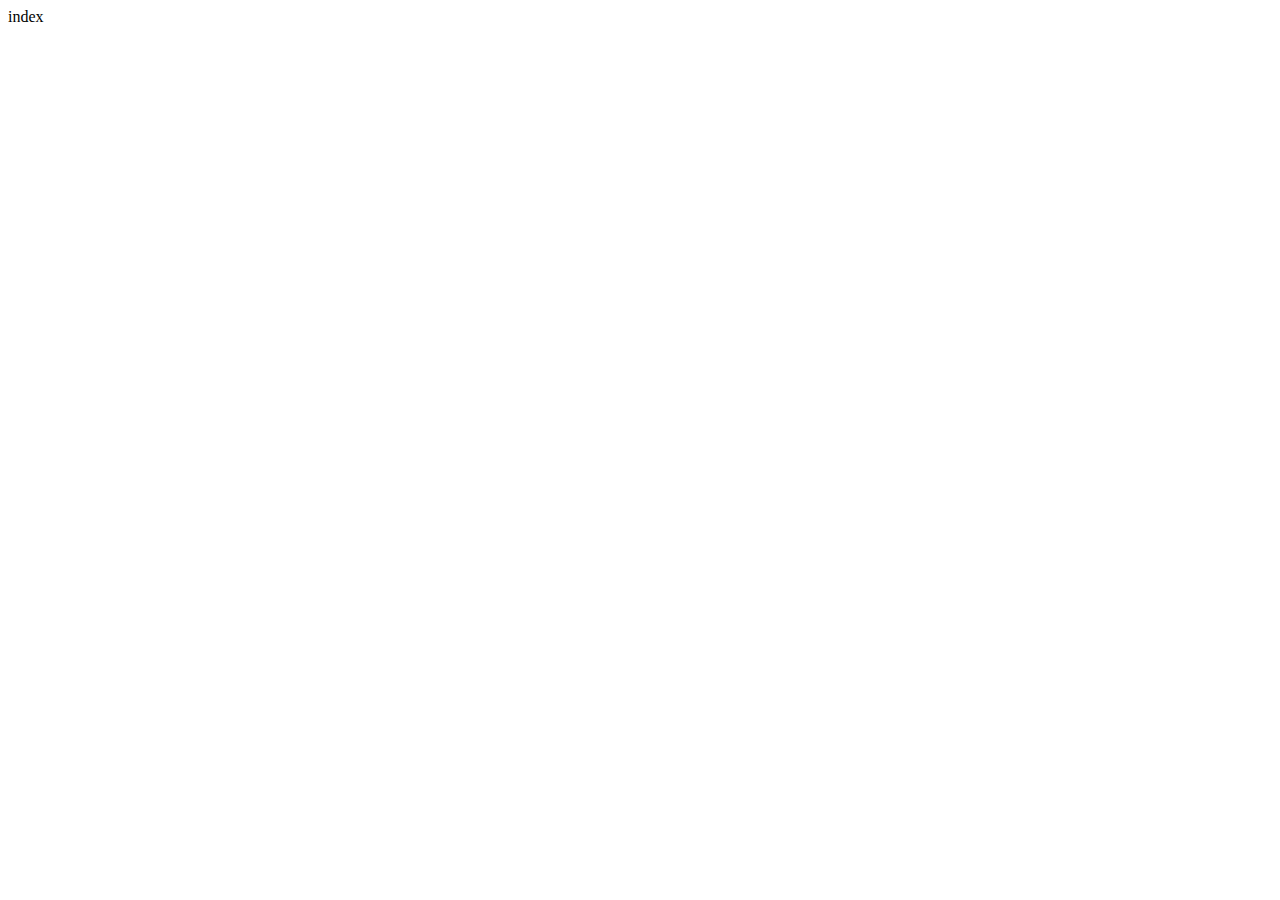
==== index.html @ e0bbe18e "環境初始化" ====
<!DOCTYPE html>
<html lang="zh-Hant-TW">
<head>
    <meta charset="UTF-8">
    <meta name="viewport" content="width=device-width, initial-scale=1.0">
    <title>Document</title>
</head>
<body>
 index   
</body>
</html>
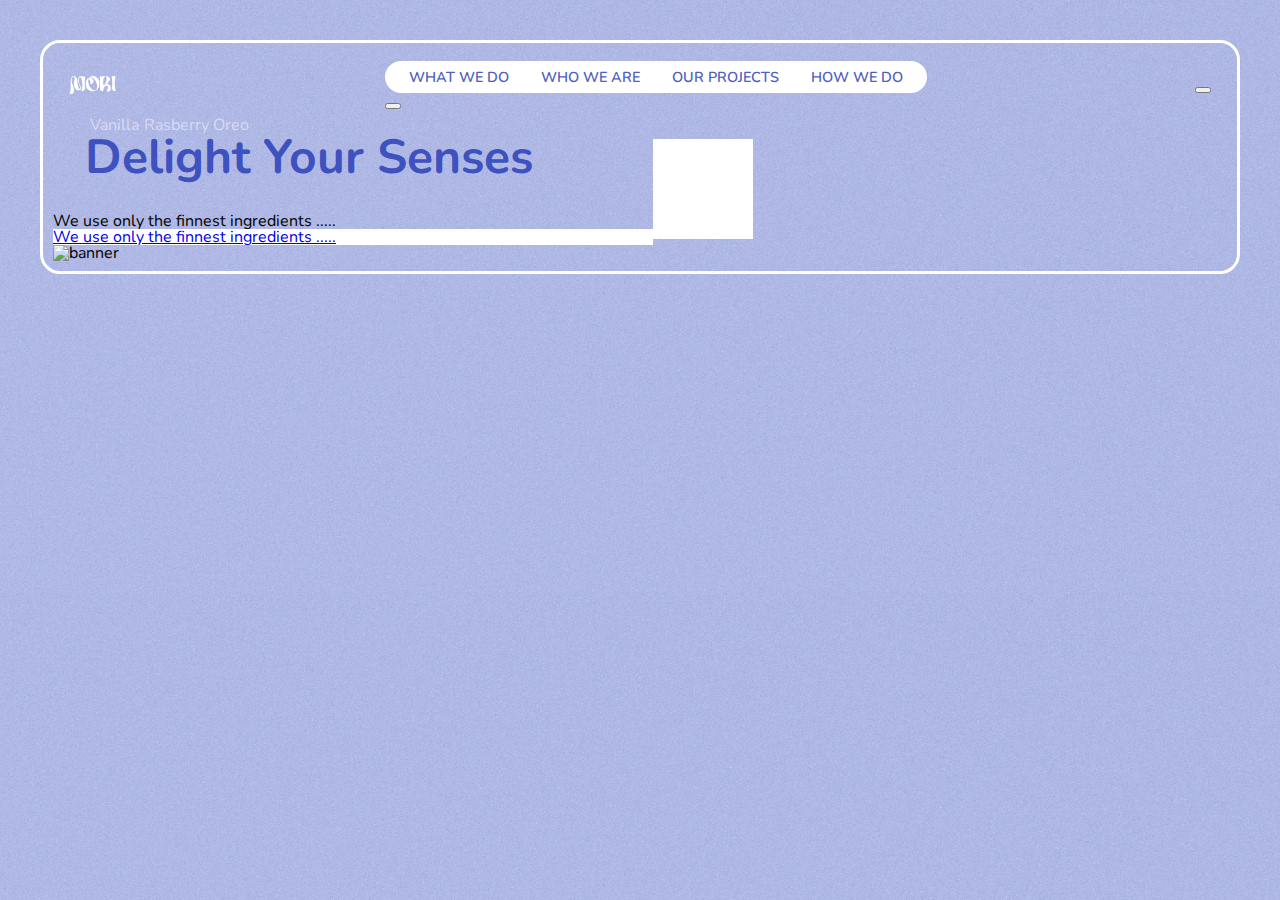
==== commit 2758f98d: "1/25" ====
--- a/index.html
+++ b/index.html
@@ -3,9 +3,92 @@
 <head>
     <meta charset="UTF-8">
     <meta name="viewport" content="width=device-width, initial-scale=1.0">
-    <title>Document</title>
+    <meta name="keywords" content="響應式網頁設計, 企業形象網站設計, 電子商務購物網站, SEO 搜尋引擎優化, 視覺與平面設計, 網路行銷服務">
+    <meta name="description" content="用好的設計，為您帶來超凡行銷力。只要做一個網站，可支援多種瀏覽裝置，網頁會根據上網裝置大小不同，自動變換排版方式。">
+    <meta property="og:url"         content="https://kamila-hsu.github.io/nosotros/">
+    <meta property="og:image"       content="https://kamila-hsu.github.io/nosotros/images/og-index.png">
+    <meta property="og:type"        content="website">
+    <meta property="og:title"       content="XX studio">
+    <meta property="og:description" content="用好的設計，為您帶來超凡行銷力。只要做一個網站，可支援多種瀏覽裝置，網頁會根據上網裝置大小不同，自動變換排版方式。">
+    <meta property="og:locale"      content="zh_TW">
+    <title>XX studio</title>
+    <link rel="shortcut icon" href="./images/logo-header.png" type="image/x-icon">
+    <link rel="stylesheet" href="./style/reset.css">
+    <link rel="stylesheet" href="./style/all.css">
+    <link rel="stylesheet" href="./style/index.css">
+    <link rel="stylesheet" href="https://cdnjs.cloudflare.com/ajax/libs/font-awesome/6.5.1/css/all.min.css" integrity="sha512-DTOQO9RWCH3ppGqcWaEA1BIZOC6xxalwEsw9c2QQeAIftl+Vegovlnee1c9QX4TctnWMn13TZye+giMm8e2LwA==" crossorigin="anonymous" referrerpolicy="no-referrer" />
 </head>
 <body>
- index   
+      <header class="header">
+         <div class="header-head">
+            <a href="./index.html">
+                <img class="header-img header-img-logo" width="293" src="./images/logo-header-mori.png" alt="MORI">
+            </a>
+         </div>
+         <div class="header-body">
+            <nav class="header-nav">
+                <ul class="header-ul">
+                    <li class="header-li">
+                        <a class="header-link" href="./service.html">what we do</a>
+                    </li>
+                    <li class="header-li">
+                        <a class="header-link" href="./about.html">who we are</a>
+                    </li>
+                    <li class="header-li">
+                        <a class="header-link" href="./works.html">our projects</a>
+                    </li>
+                    <li class="header-li">
+                        <a class="header-link" href="./process.html">how we do</a>
+                    </li>                   
+                </ul>
+                <button class="header-button header-btn-xmark" type="button">
+                    <i class="fa-regular fa-circle-xmark"></i>
+                </button>            
+            </nav>
+         </div>
+         <div class="header-foot">
+            <button class="header-button header-btn-bars" type="button">
+                <i class="fa-solid fa-bars"></i>
+            </button>  
+         </div>
+     
+
+
+         
+
+
+      </header>
+
+      <section class="banner banner-index">
+        <div class="banner-container container mx-auto">
+            <div class="banner-head">
+                <h1 class="banner-title">Delight Your Senses</h1>
+                <h2 class="banner-subtitle">We use only the finnest ingredients .....</h2>
+                <ul class="banner-ul">
+                    <li class="banner-li">Vanilla</li>
+                    <li class="banner-li">Rasberry</li>
+                    <li class="banner-li">Oreo</li>
+                </ul>
+                <div class="banner-btns">
+                    <a href="./works.html">We use only the finnest ingredients .....</a>
+                </div>
+                <img calss="banner-img" src="./images/banner.jpg" width="600px" height="auto" alt="banner">
+
+            </div>
+            <div class="banner-body">
+                <div class="banner-section1">
+                    
+                </div>
+                <div class="banner-section2"></div>
+                <div class="banner-section3"></div>
+            </div>
+      </section>
+
+      <section class="base base-service"></section>
+      <section class="base base-project"></section>
+      <section class="base base-intro"></section>
+      <section class="base base-build"></section>
+      <footer class="footer"></footer>
+      <aside class="aside"></aside>
 </body>
 </html>--- a/style/all.css
+++ b/style/all.css
@@ -0,0 +1,146 @@
+@charset "utf-8";
+
+@import url('https://fonts.googleapis.com/css2?family=Nunito:wght@500&display=swap');
+
+html {
+    scroll-behavior: smooth;
+}
+
+body {
+    font-family: 'Nunito', sans-serif !important;
+    /* "微軟正黑體" sans-serif  */
+    background-image: url(../images/bg.jpg);
+    border: solid #fff 3px;
+    border-radius: 20px;
+    margin: 40px;
+    padding: 10px;
+}
+
+img {
+    vertical-align: bottom;
+}
+
+/* helper---------------------------------------- */
+
+.container {
+   width: 1200px;
+   box-sizing: border-box;
+}
+
+.container-md {
+    max-width: 800px;
+    box-sizing: border-box;
+}
+
+.mx-auto {
+    margin-left: auto;  
+    margin-right: auto;
+}
+
+/* header---------------------------------------- */
+
+.header {
+    display: flex;
+    justify-content: space-between;
+    align-items: center;
+}
+
+.header-head, .header-body, .header-foot{
+    padding: .5rem 1rem;
+    box-sizing: border-box;
+}
+
+.header-head {
+    width: 80px;  
+    /* 不隨著網頁縮放更改大小 */
+}
+
+.header-body {
+  
+}
+
+.header-foot .header-btn-xmark {
+    display: none;
+}
+
+.header-ul {
+    display: flex;
+    background-color: rgba(255, 255, 255);
+    padding: .5rem .5rem;
+    border-radius: 30px;
+} 
+
+.header-li{
+    margin-left: 1rem;
+    margin-right: 1rem;
+}
+
+.header-link{
+    color: #4E5FBF; 
+    text-decoration: none;
+    text-transform: uppercase;
+    font-weight: 600;
+    font-size: .9rem;
+    transition-duration: .3s;
+}
+.header-link:hover {
+    background-color: #A7B3D9;
+    border-radius: 30px;
+    padding: .3rem .7rem;
+}
+.header-img {
+    max-width: 100%;
+    height: auto;
+}
+/* banner---------------------------------------- */
+
+.banner-container{
+    display: flex;
+    align-items: center;
+}
+
+.banner-index .banner-head{
+    display: flex;
+    flex-direction: column;  
+}
+
+.banner-title{
+    font-size: 3rem;
+    color: #293fb9dc;
+    font-weight: 700;
+    margin-left: 2rem;
+    margin-bottom: 2rem;
+}
+
+.banner-ul {
+    order: -1;
+    display: flex;
+    margin-left: 2rem;
+    color: rgba(255, 255, 255, .5);
+}
+
+.banner-li {
+    margin-left: .3rem;
+}
+
+.banner-li + .banner-li{
+    position: relative;
+}
+.banner-li + .banner-li ::before {
+    content: "";
+    position: absolute;
+    top: .4rem;
+    left: -.6rem;
+    width: 4px;
+    height: 4px;
+    background-color: rgba(255, 255, 255, .5); 
+}
+.banner-btns{
+    background-color: #fff;   
+}
+
+.banner-section1  {
+    background-color: #fff;
+    width: 100px;
+    height: 100px;
+}--- a/style/index.css
+++ b/style/index.css
@@ -0,0 +1 @@
+@charset "utf-8";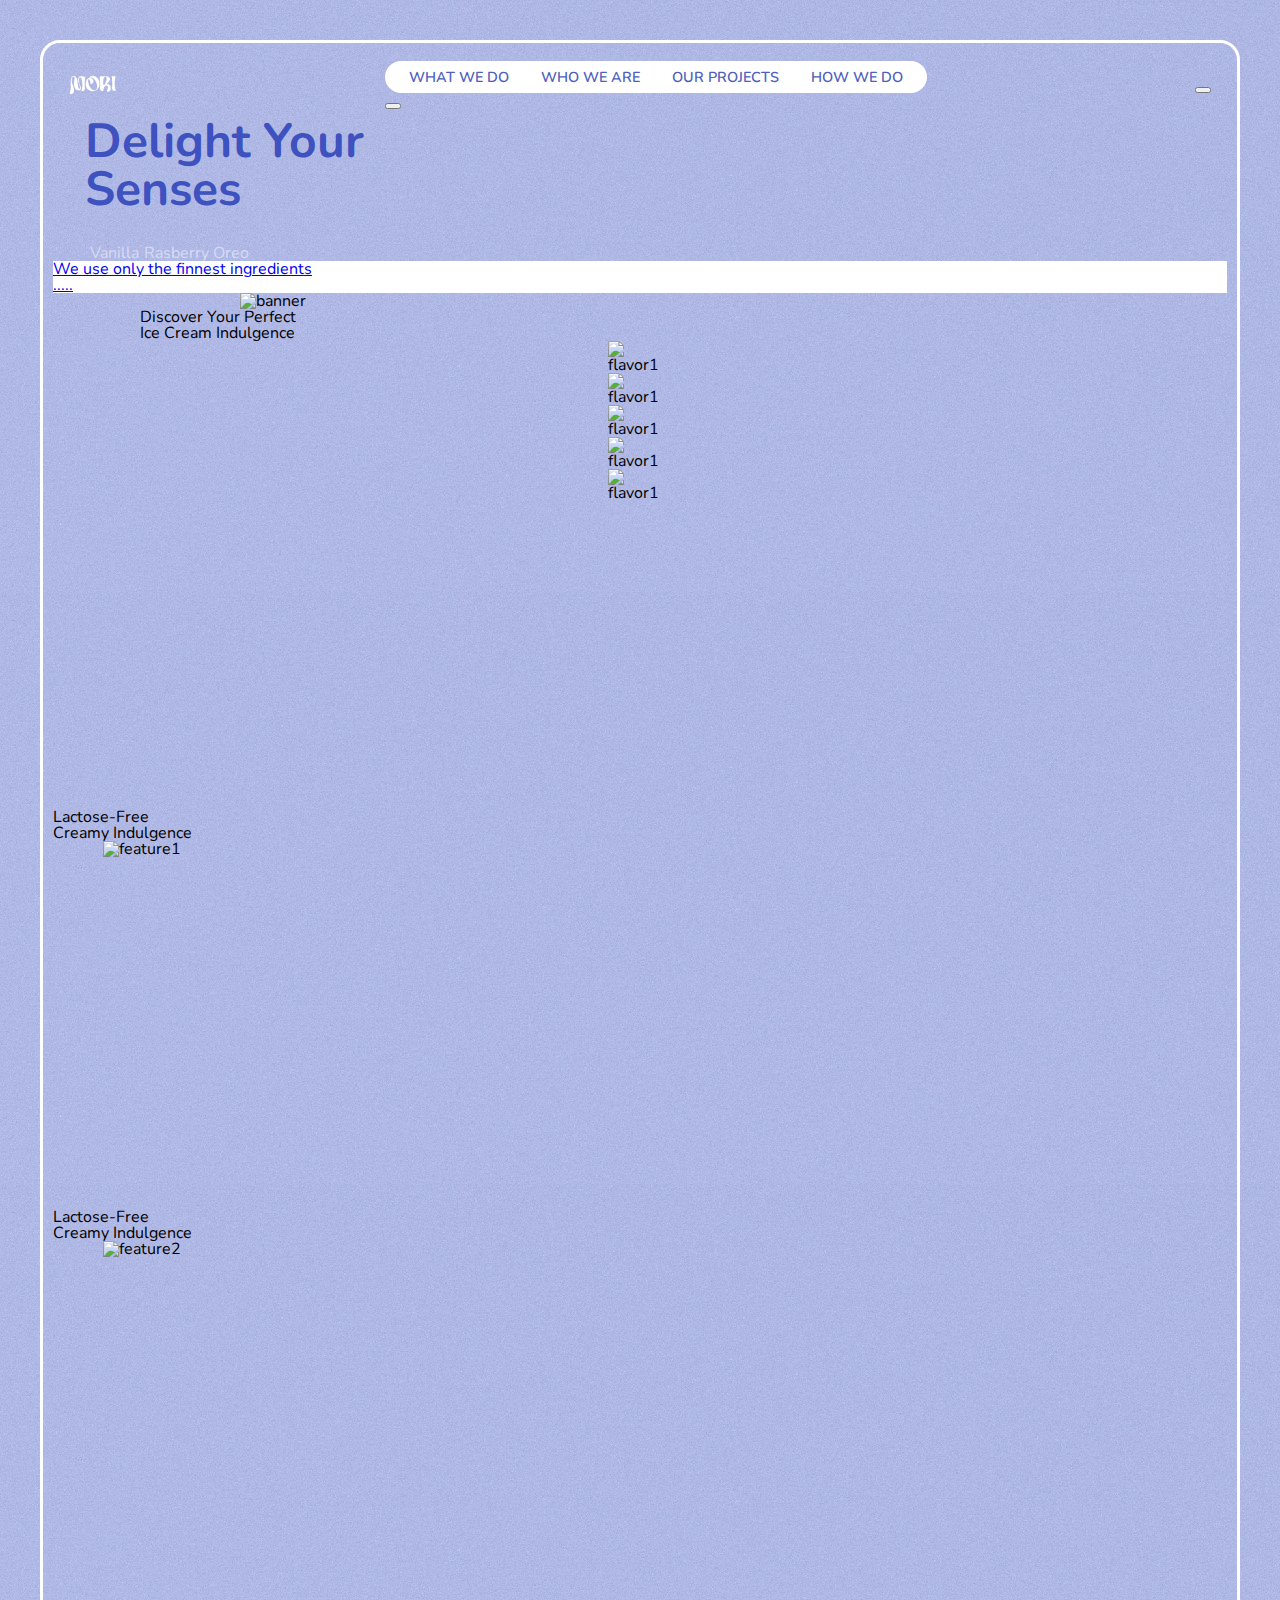
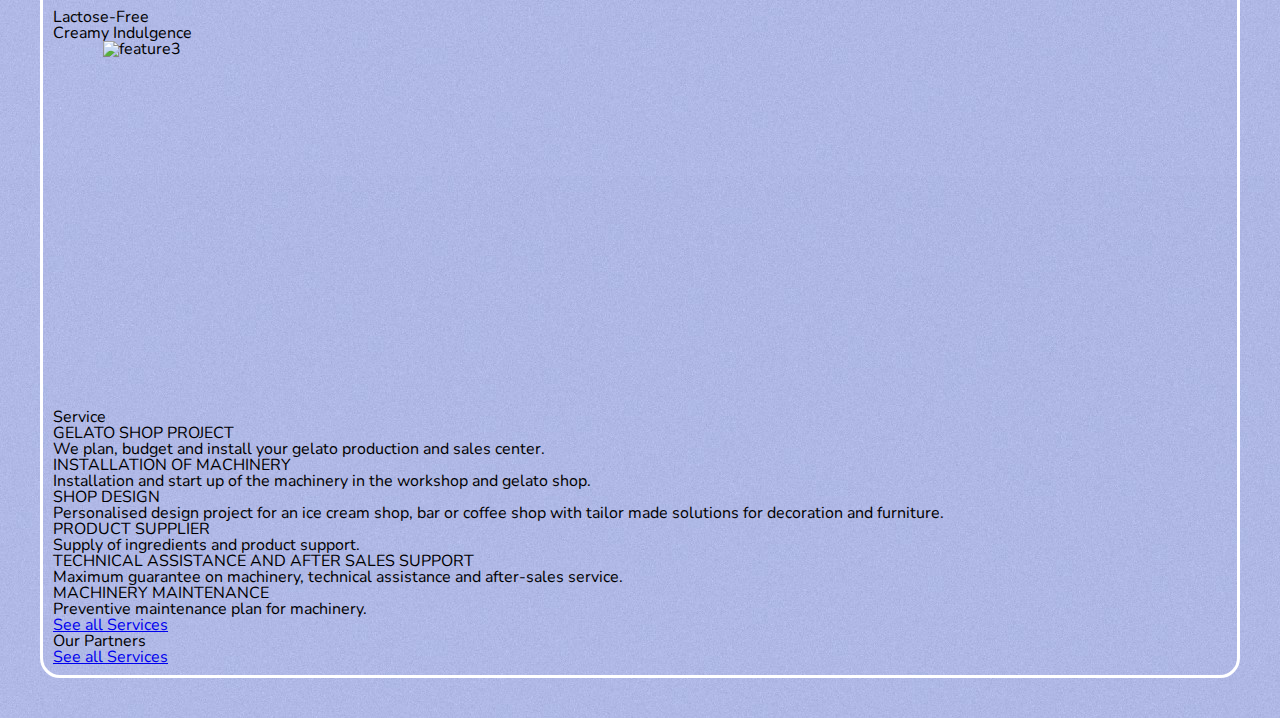
==== commit aa79cfae: "1/30" ====
--- a/index.html
+++ b/index.html
@@ -19,7 +19,10 @@
     <link rel="stylesheet" href="https://cdnjs.cloudflare.com/ajax/libs/font-awesome/6.5.1/css/all.min.css" integrity="sha512-DTOQO9RWCH3ppGqcWaEA1BIZOC6xxalwEsw9c2QQeAIftl+Vegovlnee1c9QX4TctnWMn13TZye+giMm8e2LwA==" crossorigin="anonymous" referrerpolicy="no-referrer" />
 </head>
 <body>
-      <header class="header">
+    <section class="index-wrap">
+      <section class="index-left">
+        <div class="header">
+
          <div class="header-head">
             <a href="./index.html">
                 <img class="header-img header-img-logo" width="293" src="./images/logo-header-mori.png" alt="MORI">
@@ -51,44 +54,139 @@
                 <i class="fa-solid fa-bars"></i>
             </button>  
          </div>
-     
+
+        </div> 
 
 
-         
+         <div class="banner-head">
+            <h1 class="banner-title">Delight Your <br>Senses</h1>
+            <ul class="banner-ul">
+                <li class="banner-li">Vanilla</li>
+                <li class="banner-li">Rasberry</li>
+                <li class="banner-li">Oreo</li>
+            </ul>
+            <div class="banner-btns">
+                <a  class="banner-btn" href="./works.html">We use only the finnest ingredients <br>.....</a>
+            </div>
+            <img class="banner-img" src="./images/banner.jpg" style="display:block; margin:auto;" width="800" height="auto" alt="banner">
+            <div class="yellow-box" style="width:1000px; height:500px; display:block; margin:auto;">
+                <h2 class="yellow-box-h2"><i class="fa-solid fa-crosshairs fa-xs"></i> Discover Your <span class="yellow-box-span1">Perfect</span><br><span class="yellow-box-span1">Ice Cream</span> <span class="yellow-box-span2">Indulgence <i class="fa-brands fa-gratipay fa-xs"></i></span></h2>
+            <div class="flavors" style="margin:auto;">
+                <div class="flavor3">
+                    <img class="flavor-img " src="./images/flavor2.png" style="display:block; margin:auto;" width="65" height="auto" alt="flavor1">
+                </div>
+                <div class="flavor2">
+                    <img class="flavor-img " src="./images/flavor3.png" style="display:block; margin:auto;" width="65" height="auto" alt="flavor1">
+                </div>
+                <div class="flavor1">
+                    <img class="flavor-img " src="./images/flavor1.png" style="display:block; margin:auto;" width="65" height="auto" alt="flavor1">
+                </div>
+                <div class="flavor2">
+                    <img class="flavor-img " src="./images/flavor3.png" style="display:block; margin:auto;" width="65" height="auto" alt="flavor1">
+                </div>
+                <div class="flavor4">
+                    <img class="flavor-img " src="./images/flavor2.png" style="display:block; margin:auto;" width="65" height="auto" alt="flavor1">
+                </div>
+            </div>
+            </div>
+        </div>    
+      </section>
 
+      <section class="banner index-right">
+        <div class="banner-container mx-auto">
 
-      </header>
-
-      <section class="banner banner-index">
-        <div class="banner-container container mx-auto">
-            <div class="banner-head">
-                <h1 class="banner-title">Delight Your Senses</h1>
-                <h2 class="banner-subtitle">We use only the finnest ingredients .....</h2>
-                <ul class="banner-ul">
-                    <li class="banner-li">Vanilla</li>
-                    <li class="banner-li">Rasberry</li>
-                    <li class="banner-li">Oreo</li>
-                </ul>
-                <div class="banner-btns">
-                    <a href="./works.html">We use only the finnest ingredients .....</a>
+            <div class="feature-body">
+                <div class="feature1" style="width:400px; height:400px;">
+                   <h2 class="feature-h2">Lactose-Free</h2> 
+                   <p class="feature-p">Creamy Indulgence</p>
+                   <img class="feature-img" src="./images/feature1.jpg" style="display:block; margin:auto;" width="300" height="auto" alt="feature1">
                 </div>
-                <img calss="banner-img" src="./images/banner.jpg" width="600px" height="auto" alt="banner">
-
-            </div>
-            <div class="banner-body">
-                <div class="banner-section1">
-                    
+                <div class="feature2" style="width:400px; height:400px;">
+                    <h2 class="feature-h2">Lactose-Free</h2> 
+                    <p class="feature-p">Creamy Indulgence</p>
+                    <img class="feature-img" src="./images/feature2.png" style="display:block; margin:auto;" width="300" height="auto" alt="feature2">
                 </div>
-                <div class="banner-section2"></div>
-                <div class="banner-section3"></div>
+                <div class="feature3" style="width:400px; height:400px;">
+                    <h2 class="feature-h2">Lactose-Free</h2> 
+                    <p class="feature-p">Creamy Indulgence</p>
+                    <img class="feature-img" src="./images/feature3.png" style="display:block; margin:auto;" width="300" height="auto" alt="feature3">
+                </div>
             </div>
       </section>
+    </section>
 
-      <section class="base base-service"></section>
-      <section class="base base-project"></section>
+      <section class="base base-service">
+        <div class="base-container container mx-auto">
+            <header class="base-head">
+                <h3 class="base-title">Service</h3>
+            </header>
+
+            <div class="base-body">
+                <div class="service">
+                    <div class="service-items">
+                        <div class="service-item">
+                            <h2 class="service-title">GELATO SHOP PROJECT</h2>
+                            <div class="service-icons"><i class="fa-solid fa-ice-cream"></i></div>
+                            <p class="service-desc">We plan, budget and install your gelato production and sales center.</p>
+                        </div>
+                        <div class="service-item">
+                            <h2 class="service-title">INSTALLATION OF MACHINERY</h2>
+                            <div class="service-icons"><i class="fa-solid fa-ice-cream"></i></div>
+                            <p class="service-desc">Installation and start up of the machinery in the workshop and gelato shop.</p>
+                        </div>
+                        <div class="service-item">
+                            <h2 class="service-title">SHOP DESIGN</h2>
+                            <div class="service-icons"><i class="fa-solid fa-ice-cream"></i></div>
+                            <p class="service-desc">Personalised design project for an ice cream shop, bar or coffee shop with tailor made solutions for decoration and furniture.</p>
+                        </div>
+                        <div class="service-item">
+                            <h2 class="service-title">PRODUCT SUPPLIER</h2>
+                            <div class="service-icons"><i class="fa-solid fa-ice-cream"></i></div>
+                            <p class="service-desc">Supply of ingredients and product support. </p>
+                        </div>
+                        <div class="service-item">
+                            <h2 class="service-title">TECHNICAL ASSISTANCE AND AFTER SALES SUPPORT</h2>
+                            <div class="service-icons"><i class="fa-solid fa-ice-cream"></i></div>
+                            <p class="service-desc"> Maximum guarantee on machinery, technical assistance and after-sales service.</p>
+                        </div>
+                        <div class="service-item">
+                            <h2 class="service-title">MACHINERY MAINTENANCE</h2>
+                            <div class="service-icons"><i class="fa-solid fa-ice-cream"></i></div>
+                            <p class="service-desc"> Preventive maintenance plan for machinery.</p>
+                        </div>
+                    </div>
+                </div>
+            </div>
+
+            <footer class="base-foot">
+                <div class="base-btns">
+                <a class="base-btn" href="./service.html">See all Services</a>
+                </div>
+            </footer>
+        </div> 
+      </section> 
+
+      <section class="base base-partners">
+        <section class="base base-service">
+            <div class="base-container container mx-auto">
+                <header class="base-head">
+                    <h3 class="base-title">Our Partners</h3>
+                </header>
+    
+                <div class="base-body"></div>
+    
+                <footer class="base-foot">
+                    <div class="base-btns">
+                    <a class="base-btn" href="./projects.html">See all Services</a>
+                    </div>
+                </footer>
+            </div> 
+          </section> 
+      </section>
       <section class="base base-intro"></section>
       <section class="base base-build"></section>
       <footer class="footer"></footer>
       <aside class="aside"></aside>
+
 </body>
 </html>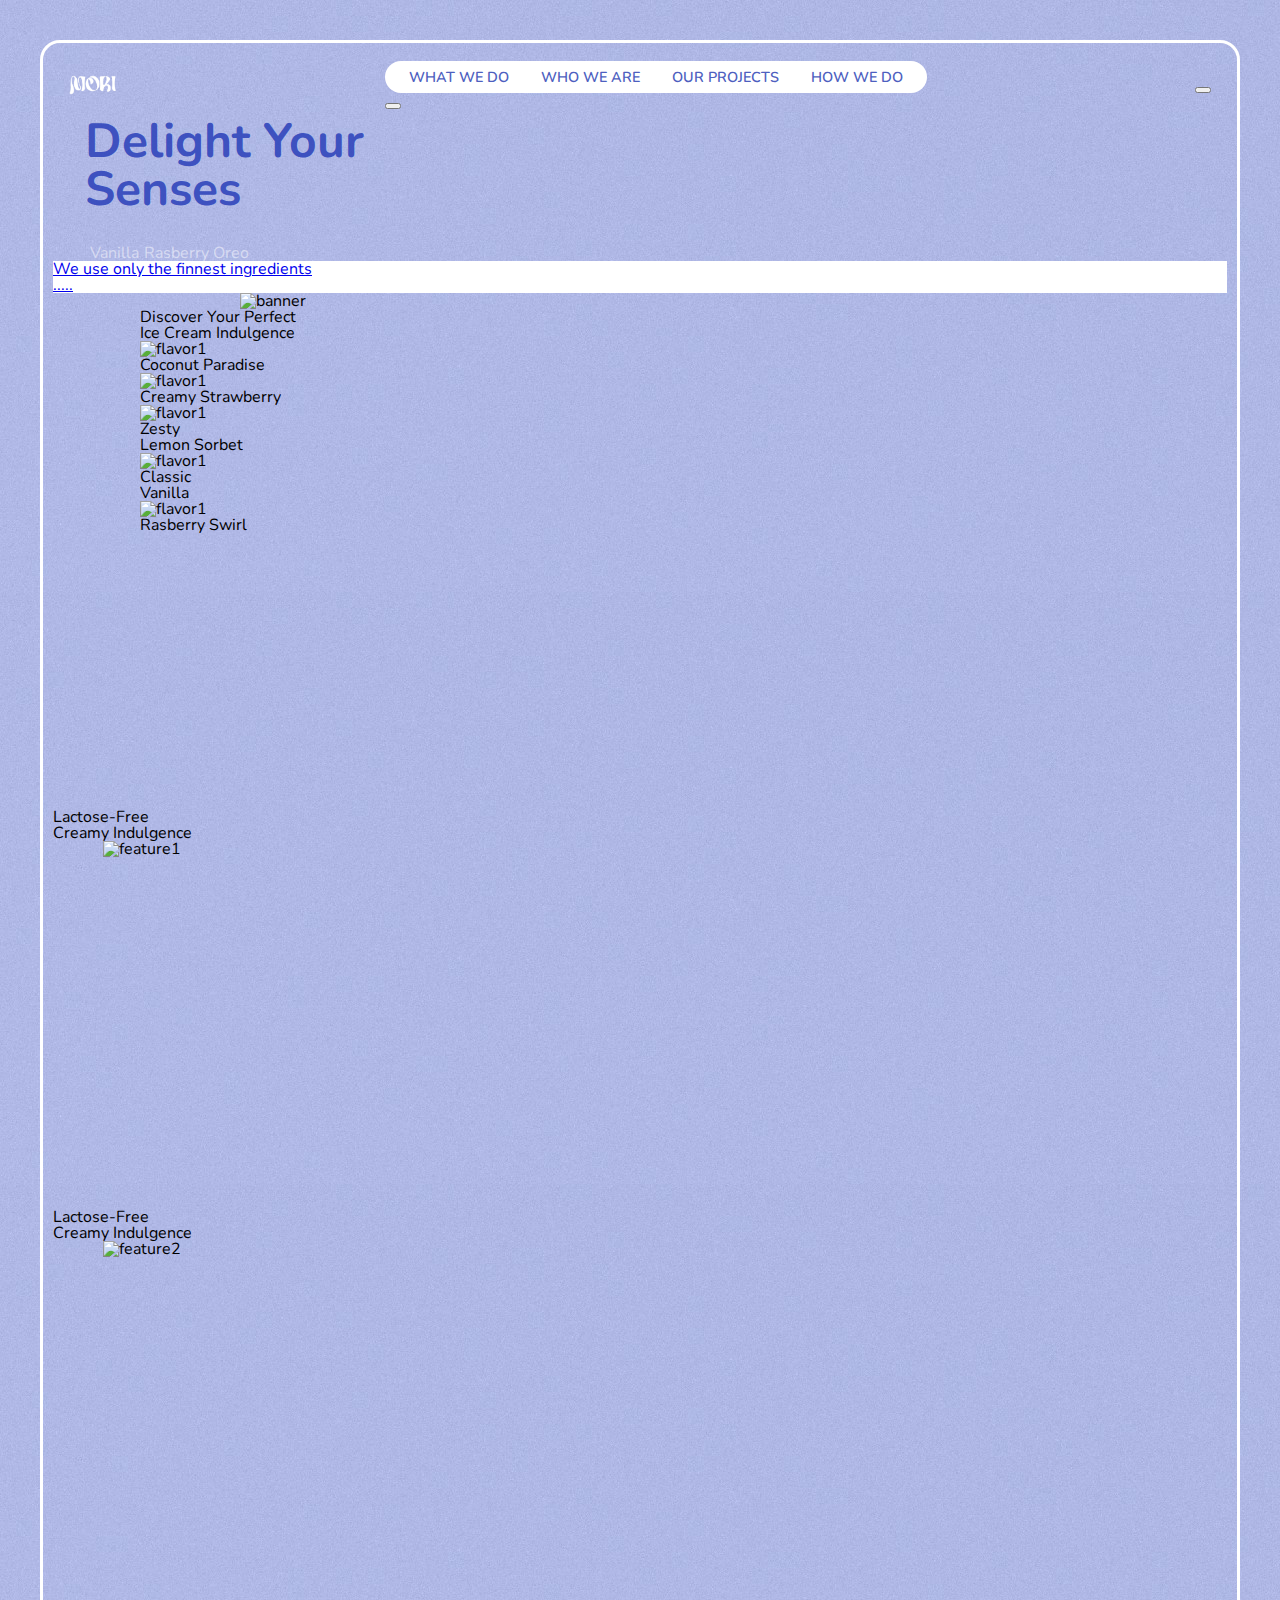
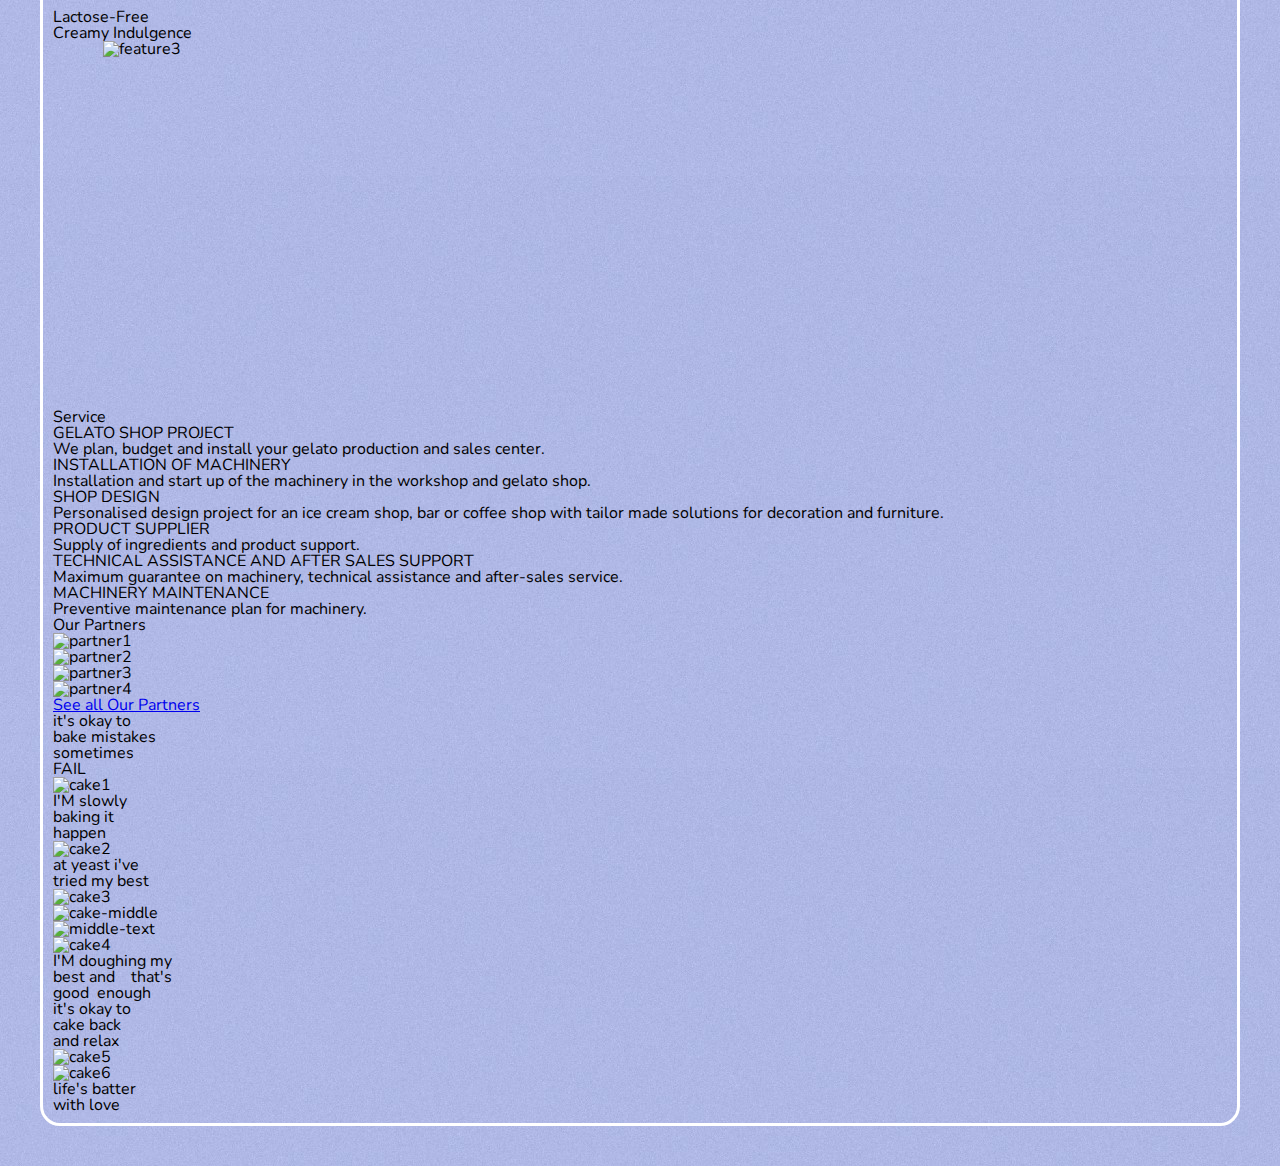
==== commit a9f08719: "2/1" ====
--- a/index.html
+++ b/index.html
@@ -71,21 +71,26 @@
             <img class="banner-img" src="./images/banner.jpg" style="display:block; margin:auto;" width="800" height="auto" alt="banner">
             <div class="yellow-box" style="width:1000px; height:500px; display:block; margin:auto;">
                 <h2 class="yellow-box-h2"><i class="fa-solid fa-crosshairs fa-xs"></i> Discover Your <span class="yellow-box-span1">Perfect</span><br><span class="yellow-box-span1">Ice Cream</span> <span class="yellow-box-span2">Indulgence <i class="fa-brands fa-gratipay fa-xs"></i></span></h2>
-            <div class="flavors" style="margin:auto;">
+            <div class="flavors" >
                 <div class="flavor3">
-                    <img class="flavor-img " src="./images/flavor2.png" style="display:block; margin:auto;" width="65" height="auto" alt="flavor1">
+                    <img class="flavor-img " src="./images/flavor2.png"  width="65" height="auto" alt="flavor1">
+                <p class="flavor-title">Coconut Paradise</p>
                 </div>
                 <div class="flavor2">
-                    <img class="flavor-img " src="./images/flavor3.png" style="display:block; margin:auto;" width="65" height="auto" alt="flavor1">
+                    <img class="flavor-img " src="./images/flavor3.png"   width="65" height="auto" alt="flavor1">
+                    <p class="flavor-title">Creamy Strawberry</p>
                 </div>
                 <div class="flavor1">
-                    <img class="flavor-img " src="./images/flavor1.png" style="display:block; margin:auto;" width="65" height="auto" alt="flavor1">
+                    <img class="flavor-img " src="./images/flavor1.png"  width="65" height="auto" alt="flavor1">
+                    <p class="flavor-title">Zesty<br> Lemon Sorbet</p>
                 </div>
                 <div class="flavor2">
-                    <img class="flavor-img " src="./images/flavor3.png" style="display:block; margin:auto;" width="65" height="auto" alt="flavor1">
+                    <img class="flavor-img " src="./images/flavor3.png"  width="65" height="auto" alt="flavor1">
+                    <p class="flavor-title">Classic <br>Vanilla</p>
                 </div>
                 <div class="flavor4">
-                    <img class="flavor-img " src="./images/flavor2.png" style="display:block; margin:auto;" width="65" height="auto" alt="flavor1">
+                    <img class="flavor-img " src="./images/flavor2.png"  width="65" height="auto" alt="flavor1">
+                    <p class="flavor-title">Rasberry Swirl</p>
                 </div>
             </div>
             </div>
@@ -115,15 +120,17 @@
       </section>
     </section>
 
-      <section class="base base-service">
-        <div class="base-container container mx-auto">
+      <section class="base">
+        <div class="base-container mx-auto">
+
+        <div class="base-service">
             <header class="base-head">
                 <h3 class="base-title">Service</h3>
             </header>
 
             <div class="base-body">
                 <div class="service">
-                    <div class="service-items">
+                    <div class="service-items service-left">
                         <div class="service-item">
                             <h2 class="service-title">GELATO SHOP PROJECT</h2>
                             <div class="service-icons"><i class="fa-solid fa-ice-cream"></i></div>
@@ -139,6 +146,8 @@
                             <div class="service-icons"><i class="fa-solid fa-ice-cream"></i></div>
                             <p class="service-desc">Personalised design project for an ice cream shop, bar or coffee shop with tailor made solutions for decoration and furniture.</p>
                         </div>
+                    </div>
+                    <div class="service-items service-right">
                         <div class="service-item">
                             <h2 class="service-title">PRODUCT SUPPLIER</h2>
                             <div class="service-icons"><i class="fa-solid fa-ice-cream"></i></div>
@@ -153,6 +162,32 @@
                             <h2 class="service-title">MACHINERY MAINTENANCE</h2>
                             <div class="service-icons"><i class="fa-solid fa-ice-cream"></i></div>
                             <p class="service-desc"> Preventive maintenance plan for machinery.</p>
+                        </div>
+                    </div>
+                </div>
+            </div>
+
+        </div>
+
+        <div class="base-partners">
+            <header class="base-head">
+                <h3 class="base-title">Our Partners</h3>
+            </header>
+
+            <div class="base-body">
+                <div class="partners">
+                    <div class="partner-items" style=" margin:auto;">
+                        <div class="partner-item partner-item1">
+                            <img class="partner-img" src="./images/logo-iceteam.jpg" width="80" height="30" alt="partner1">
+                        </div>
+                        <div class="partner-item partner-item2">
+                            <img class="partner-img" src="./images/logo-partner-1.jpg" width="80" height="30" alt="partner2">
+                        </div>
+                        <div class="partner-item partner-item3">
+                            <img class="partner-img" src="./images/logo-partner-2.jpg" width="80" height="30" alt="partner3">
+                        </div>
+                        <div class="partner-item partner-item4">
+                            <img class="partner-img" src="./images/logo-partner-3.jpg" width="80" height="30" alt="partner4">
                         </div>
                     </div>
                 </div>
@@ -160,29 +195,61 @@
 
             <footer class="base-foot">
                 <div class="base-btns">
-                <a class="base-btn" href="./service.html">See all Services</a>
+                <a class="base-btn" href="./works.html">See all Our Partners</a>
                 </div>
             </footer>
+        </div>
+
         </div> 
       </section> 
 
-      <section class="base base-partners">
-        <section class="base base-service">
-            <div class="base-container container mx-auto">
-                <header class="base-head">
-                    <h3 class="base-title">Our Partners</h3>
-                </header>
-    
-                <div class="base-body"></div>
-    
-                <footer class="base-foot">
-                    <div class="base-btns">
-                    <a class="base-btn" href="./projects.html">See all Services</a>
-                    </div>
-                </footer>
+      <section class="base base-cake">
+            <div class="mx-auto">
+                    <div class="cakes" style=" margin:auto;">
+                        <div class="cake-items">
+                            <div class="cake-item">
+                                <h3 class="cake-h3">it's okay to <br>bake mistakes<br> sometimes</h3>
+                                <p class="p-fail">FAIL</p>
+                                <img class="cake1-img" src="./images/cake1.png" width="300px" height="300px" alt="cake1">
+                            </div>
+                            <div class="cake-item">
+                                <h3 class="cake-h3">I'M slowly<br> baking it <br>happen</h3>
+                                <img class="cake2-img" src="./images/cake2.png" width="440px" height="440px" alt="cake2">
+                            </div>
+                            <div class="cake-item">
+                                <h3 class="cake-h3">at yeast i've <br>tried my best</h3>
+                                <img class="cake3-img" src="./images/cake3.png" width="450px" height="450px" alt="cake3">
+                            </div>
+                        </div>
+                        <div class="cake-items">
+                            <div class="cake-middle">
+                                <img class="cake-middle-img" src="./images/cake-middle.png" width="350px" height="350px" alt="cake-middle">
+                            </div>
+                        </div>
+                        <img class="middle-text" src="./images/middle-text.png" width="1300px" height="800px" alt="middle-text">
+
+                            <div class="cake-items">
+                            <div class="cake-item">
+                                
+                                <img class="cake4-img" src="./images/cake4.png" width="480px" height="480px" alt="cake4">
+                                <h3 class="cake-h3 cake4-h3" >I'M doughing my <br>best and&nbsp;&nbsp;&nbsp;&nbsp;that's <br>good&nbsp;&nbsp;enough</h3>
+                            </div>
+                            <div class="cake-item">
+                                <h3 class="cake-h3">it's okay to <br>cake back<br> and relax</h3>
+                                <img class="cake5-img" src="./images/cake5.png" width="370px" height="370px" alt="cake5">
+                            </div>
+                            <div class="cake-overflow">
+                                <img class="cake6-img" src="./images/cake6.png" width="480px" height="480px" alt="cake6">
+                                <h3 class="cake-h3 cake6-h3">life's batter<br> with love</h3>
+                            </div>
+                        </div>
+                        
+                    </div>
+
             </div> 
           </section> 
-      </section>
+
+
       <section class="base base-intro"></section>
       <section class="base base-build"></section>
       <footer class="footer"></footer>
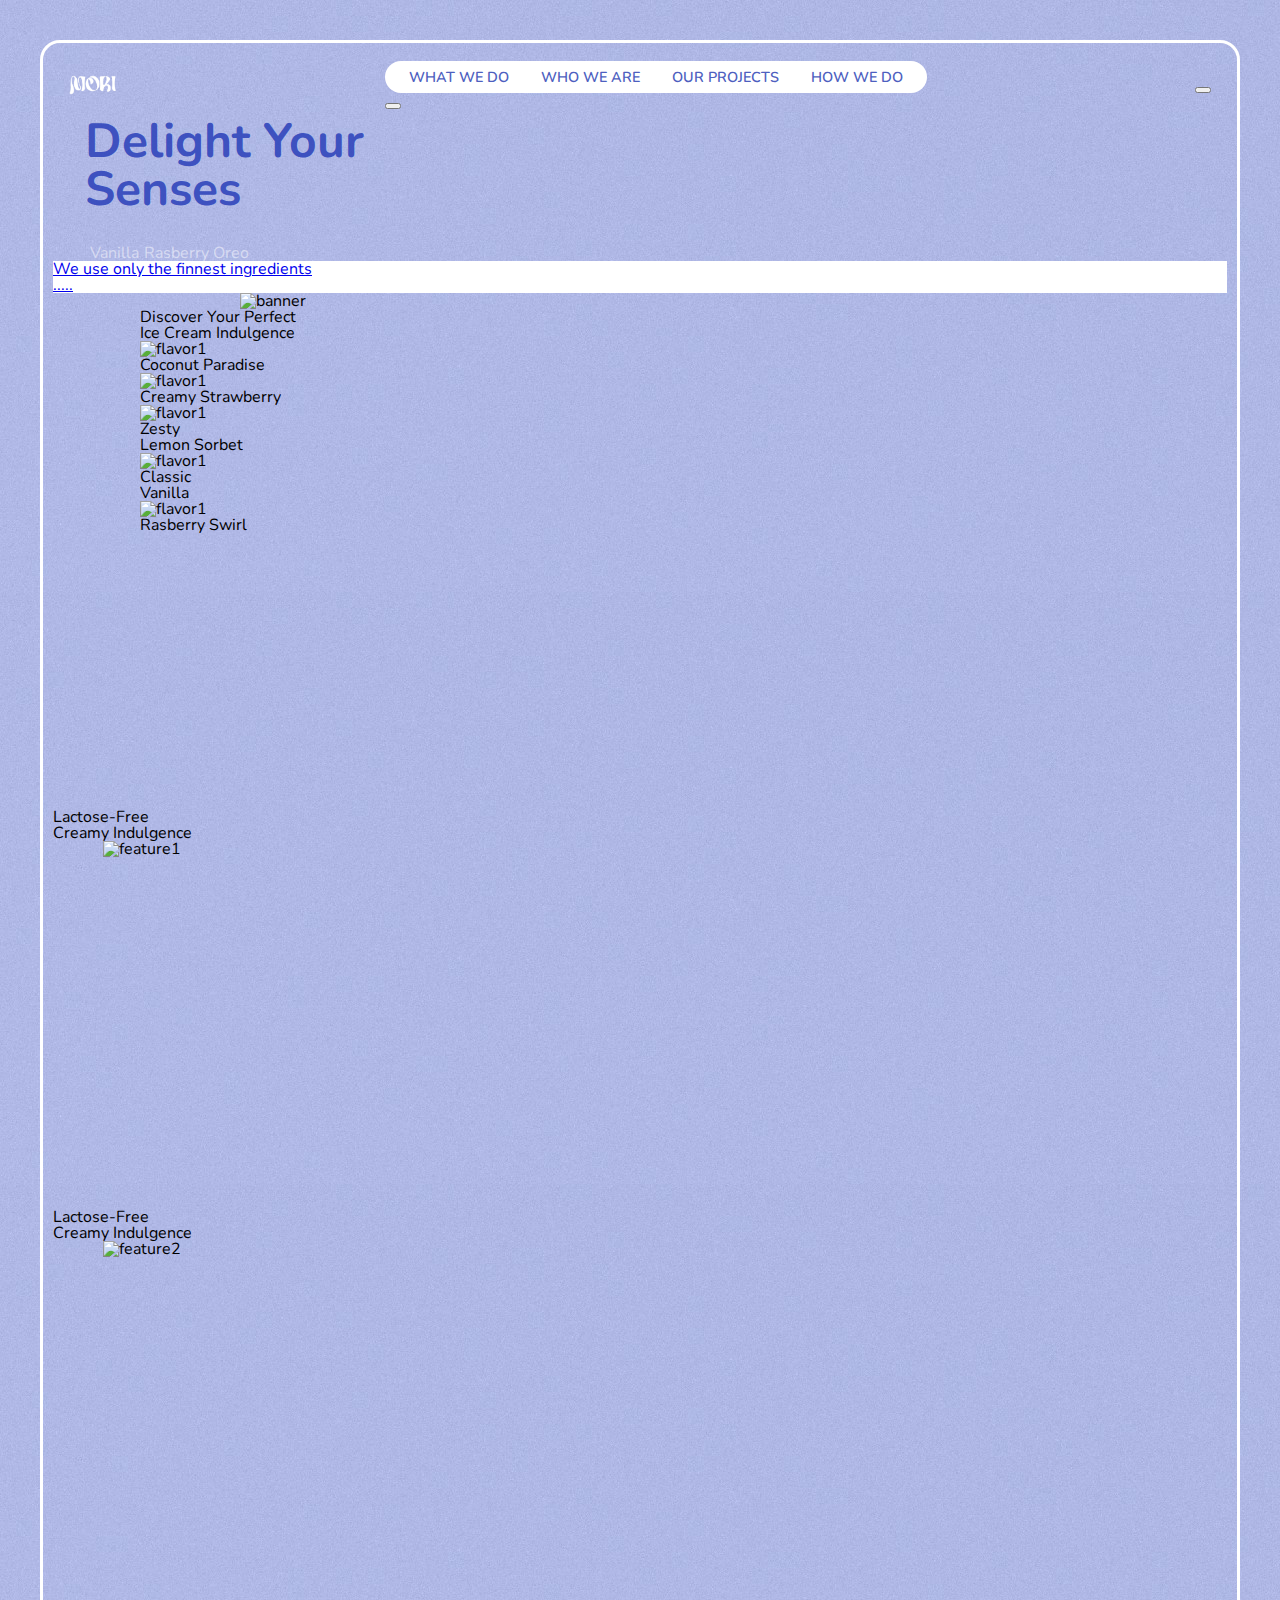
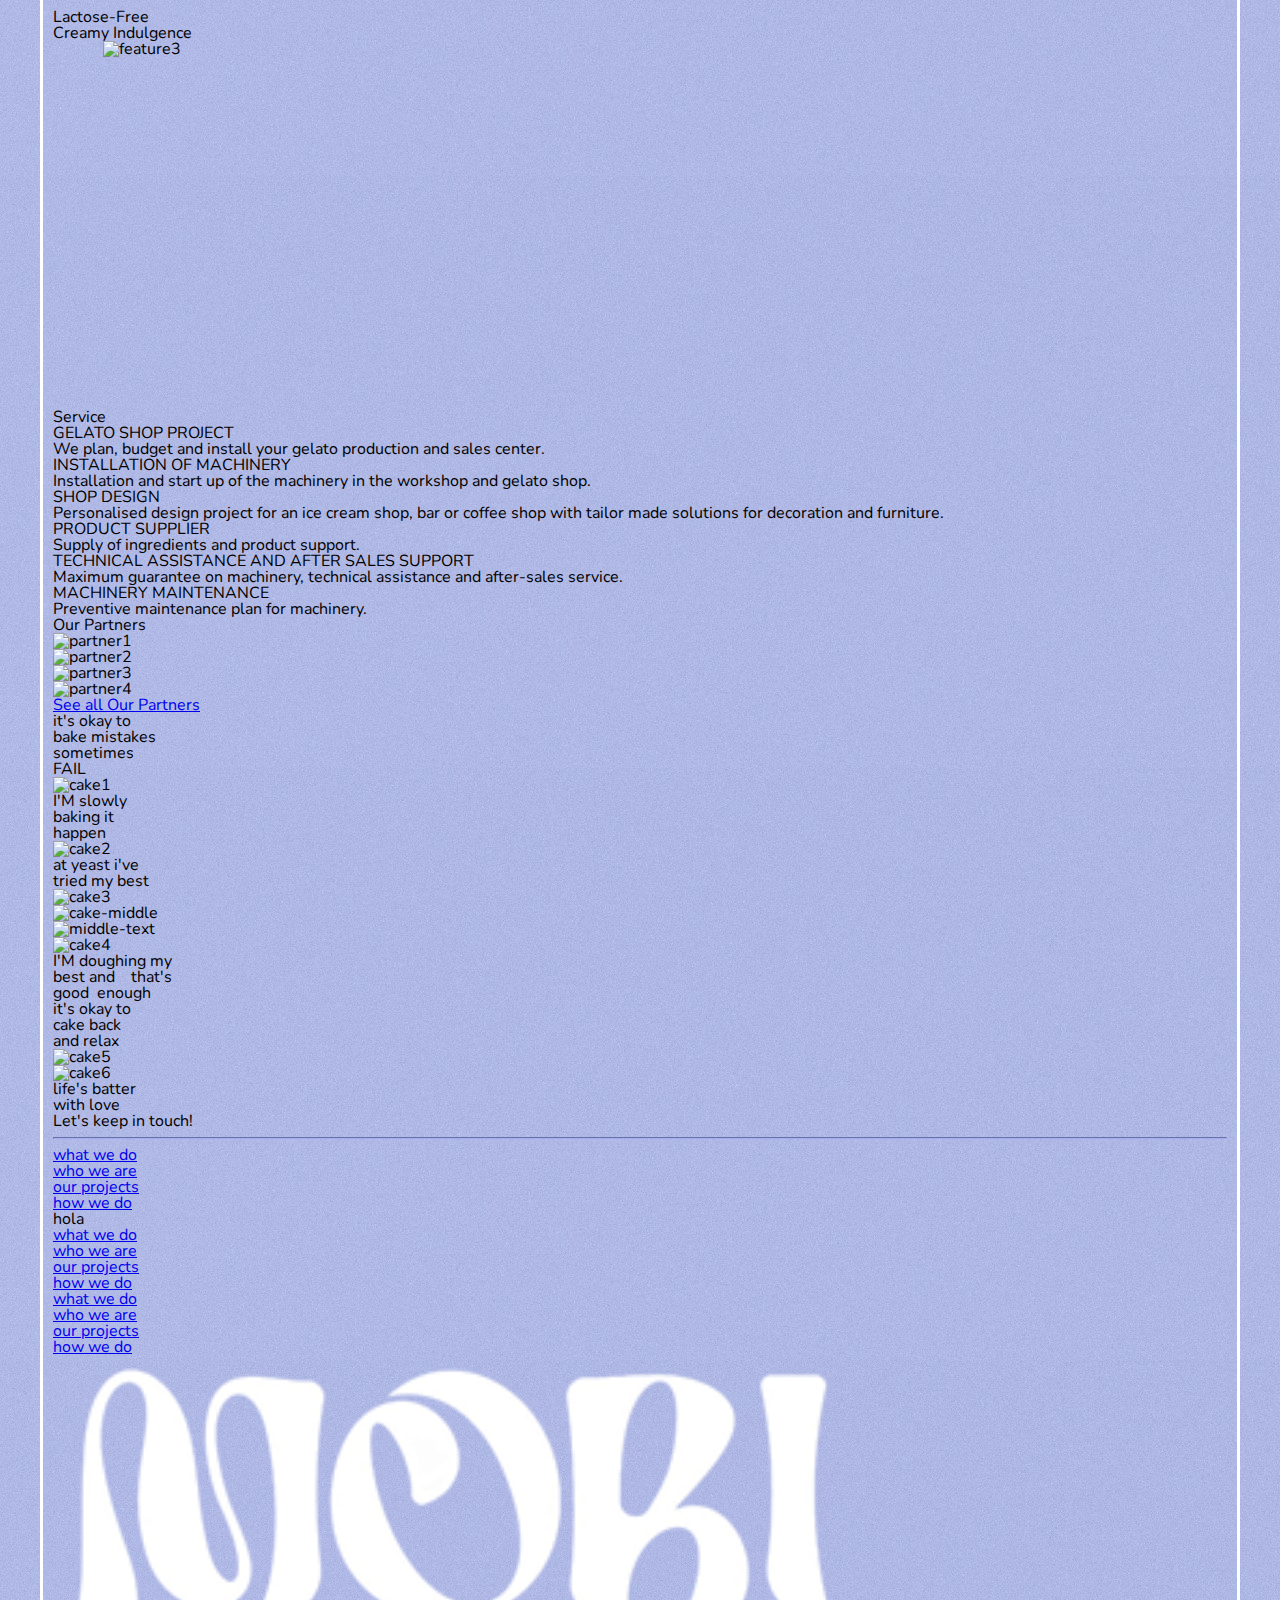
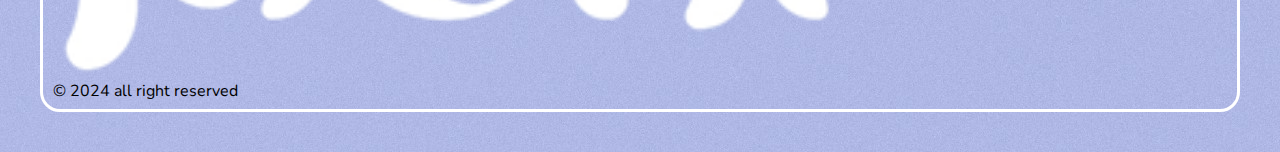
==== commit f252c79d: "Add files via upload" ====
--- a/index.html
+++ b/index.html
@@ -252,8 +252,71 @@
 
       <section class="base base-intro"></section>
       <section class="base base-build"></section>
-      <footer class="footer"></footer>
-      <aside class="aside"></aside>
+
+<div class="footer-bg">
+      <footer class="footer">
+        
+        <h3 class="footer-h3">Let's keep in touch!</h3>
+        <hr style="border-color:#a1adf5;">
+        <div class="footer-head">
+            <ul class="footer-ul">
+                <li class="footer-li">
+                    <a class="footer-link" href="./service.html">what we do</a>
+                </li>
+                <li class="footer-li">
+                    <a class="footer-link" href="./about.html">who we are</a>
+                </li>
+                <li class="footer-li">
+                    <a class="footer-link" href="./works.html">our projects</a>
+                </li>
+                <li class="footer-li">
+                    <a class="footer-link" href="./process.html">how we do</a>
+                </li>                   
+            </ul>
+            <p class="footer-desc">hola</p>
+            <ul class="footer-ul">
+                <li class="footer-li">
+                    <a class="footer-link" href="./service.html">what we do</a>
+                </li>
+                <li class="footer-li">
+                    <a class="footer-link" href="./about.html">who we are</a>
+                </li>
+                <li class="footer-li">
+                    <a class="footer-link" href="./works.html">our projects</a>
+                </li>
+                <li class="footer-li">
+                    <a class="footer-link" href="./process.html">how we do</a>
+                </li>                   
+            </ul>
+            <ul class="footer-ul">
+                <li class="footer-li">
+                    <a class="footer-link" href="./service.html">what we do</a>
+                </li>
+                <li class="footer-li">
+                    <a class="footer-link" href="./about.html">who we are</a>
+                </li>
+                <li class="footer-li">
+                    <a class="footer-link" href="./works.html">our projects</a>
+                </li>
+                <li class="footer-li">
+                    <a class="footer-link" href="./process.html">how we do</a>
+                </li>                   
+            </ul>
+        </div>
+
+        <div class="footer-body">
+            <img class="footer-img footer-img-logo" src="./images/logo-header-mori.png" width="800px" alt="footer-logo">
+            <p class="footer-desc">&copy; 2024 all right reserved</p>
+        </div>
+      </footer>
+
+    </div>
+
+<aside class="aside">
+    <div class="aside-head">
+        <a class="aside-link aside-link-top" href="#"><i class="fa-solid fa-circle-up"></i></a>
+    </div>
+</aside>
 
 </body>
 </html>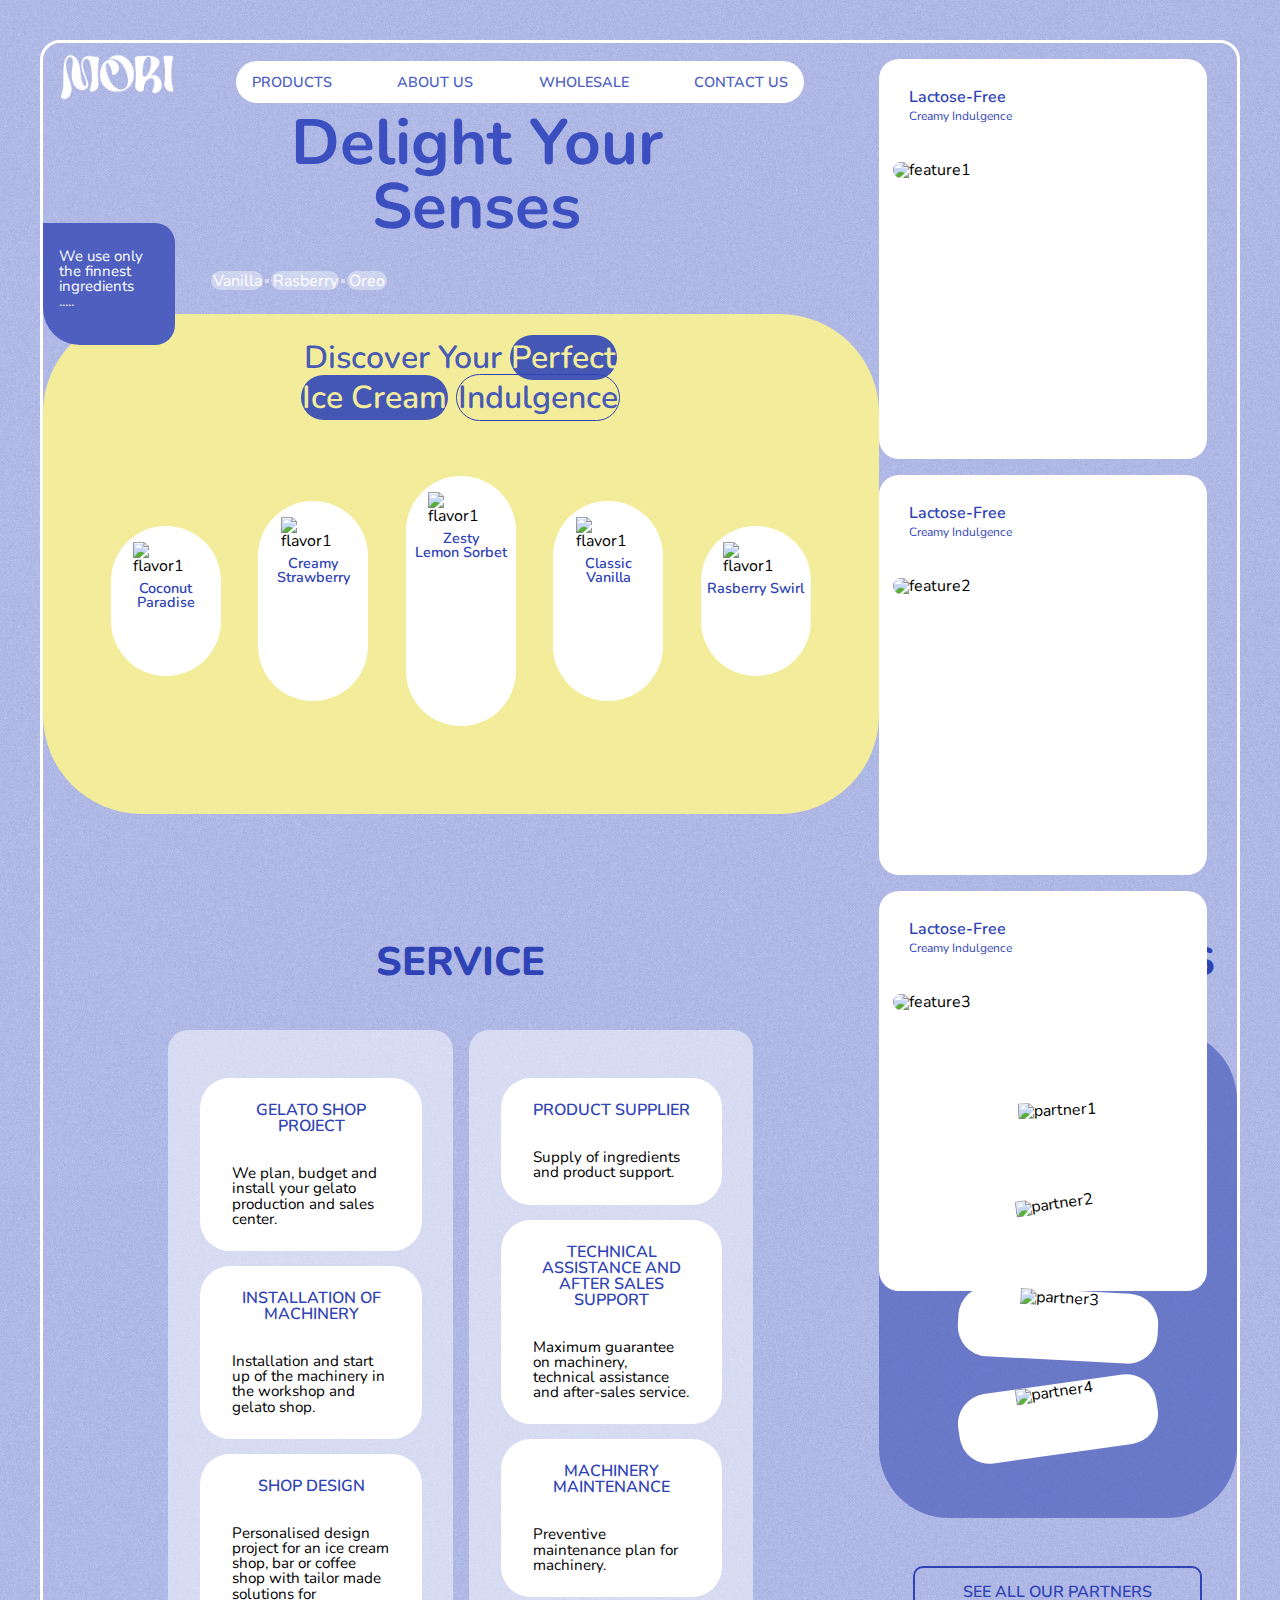
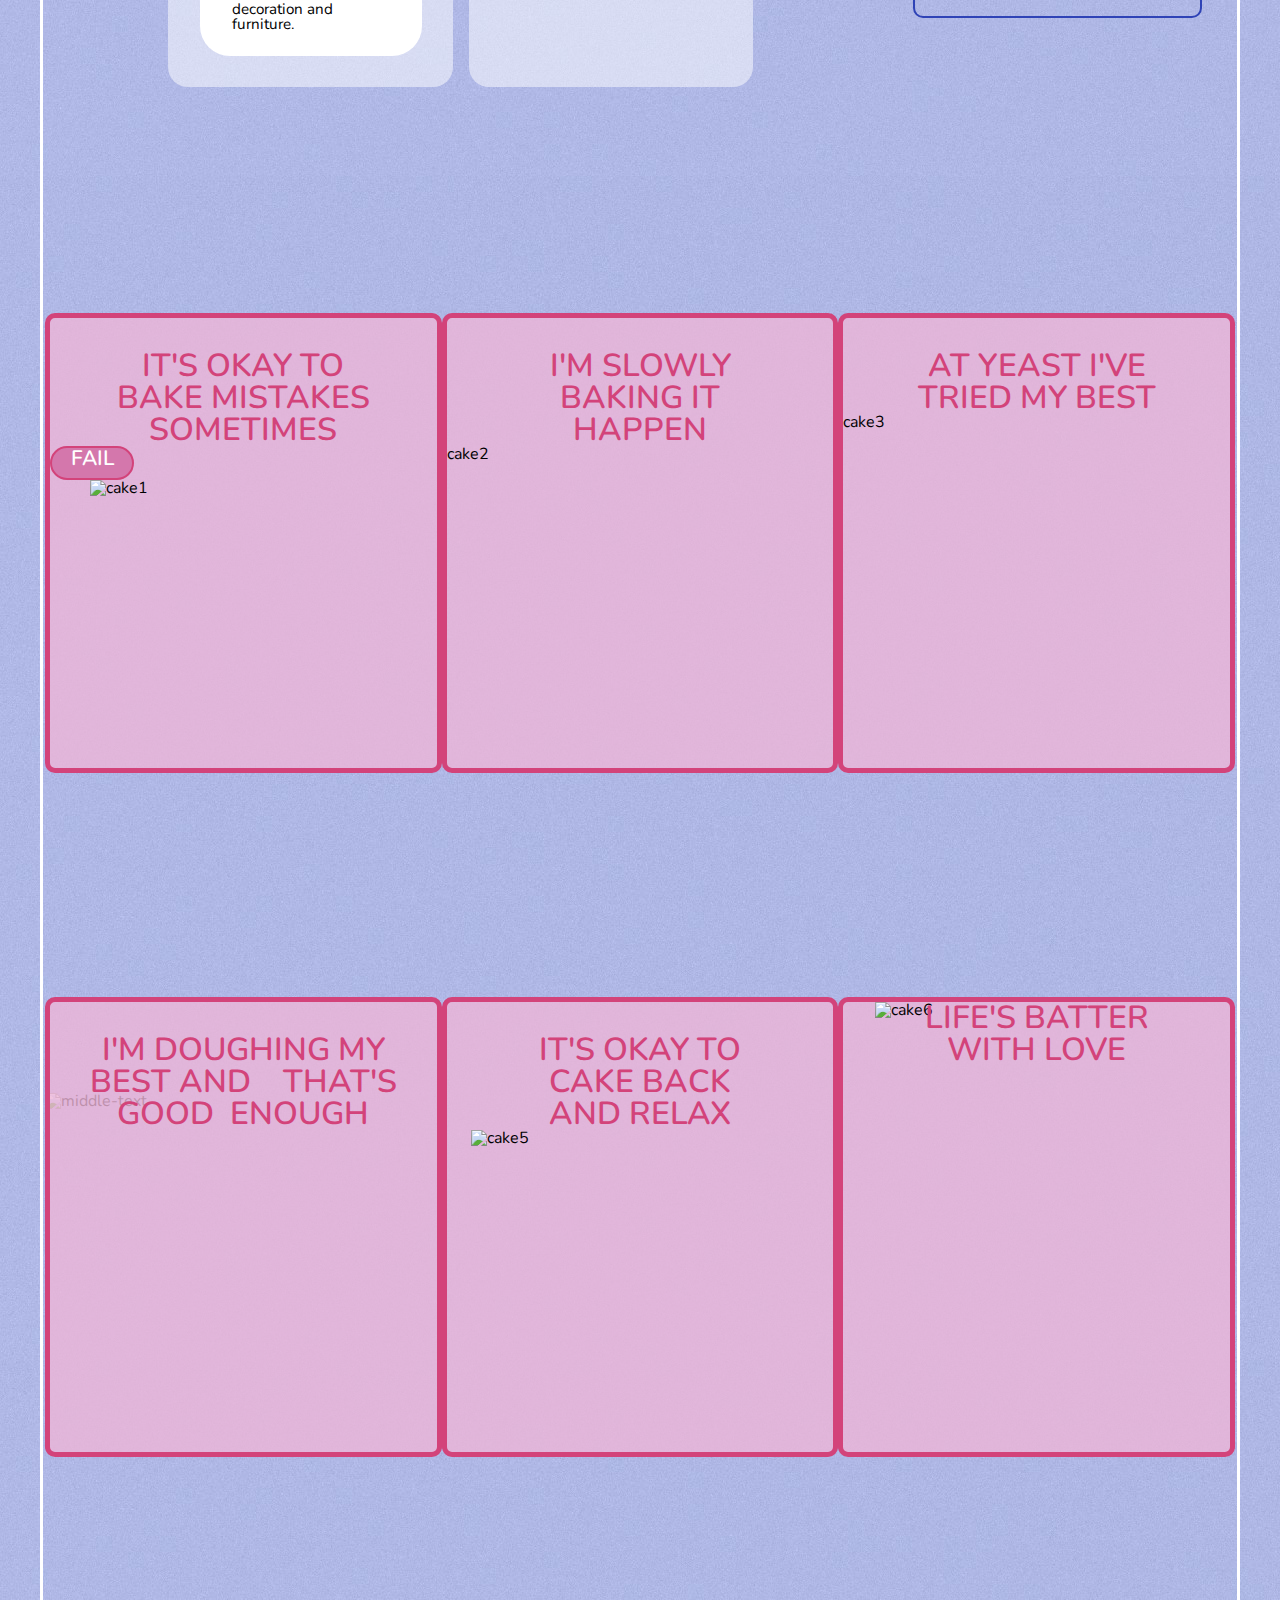
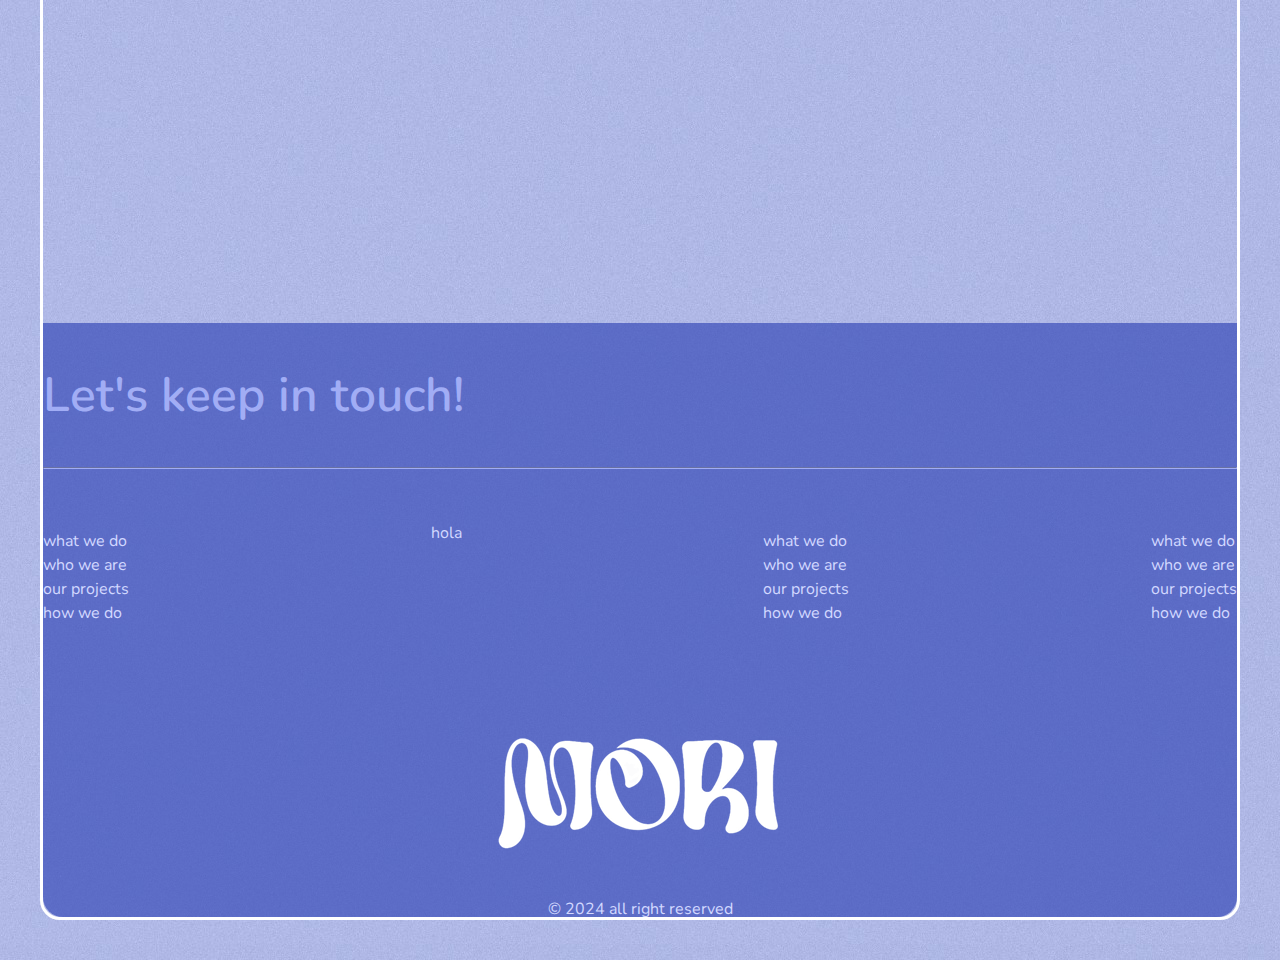
==== commit 43c0fe87: "Add files via upload" ====
--- a/index.html
+++ b/index.html
@@ -23,48 +23,49 @@
       <section class="index-left">
         <div class="header">
 
-         <div class="header-head">
-            <a href="./index.html">
-                <img class="header-img header-img-logo" width="293" src="./images/logo-header-mori.png" alt="MORI">
-            </a>
-         </div>
-         <div class="header-body">
-            <nav class="header-nav">
-                <ul class="header-ul">
-                    <li class="header-li">
-                        <a class="header-link" href="./service.html">what we do</a>
-                    </li>
-                    <li class="header-li">
-                        <a class="header-link" href="./about.html">who we are</a>
-                    </li>
-                    <li class="header-li">
-                        <a class="header-link" href="./works.html">our projects</a>
-                    </li>
-                    <li class="header-li">
-                        <a class="header-link" href="./process.html">how we do</a>
-                    </li>                   
-                </ul>
-                <button class="header-button header-btn-xmark" type="button">
-                    <i class="fa-regular fa-circle-xmark"></i>
-                </button>            
-            </nav>
-         </div>
-         <div class="header-foot">
-            <button class="header-button header-btn-bars" type="button">
-                <i class="fa-solid fa-bars"></i>
-            </button>  
-         </div>
-
-        </div> 
-
-
+            <div class="header-head">
+               <a href="./index.html">
+                   <img class="header-img header-img-logo" width="293" src="./images/logo-header-mori.png" alt="MORI">
+               </a>
+            </div>
+            <div class="header-body" id="HeaderBody">
+               <nav class="header-nav">
+                   <ul class="header-ul">
+                       <li class="header-li">
+                           <a class="header-link" href="./product.html">products</a>
+                       </li>
+                       <li class="header-li">
+                           <a class="header-link" href="./about.html">about us</a>
+                       </li>
+                       <li class="header-li">
+                           <a class="header-link" href="./form.html">Wholesale</a>
+                       </li>
+                       <li class="header-li">
+                           <a class="header-link" href="./contact.html">contact us</a>
+                       </li>                   
+                   </ul>
+                   <button class="header-button header-btn-xmark" type="button" id="HeaderBtnXmark">
+                       <i class="fa-regular fa-circle-xmark"></i>
+                   </button>            
+               </nav>
+            </div>
+            <div class="header-foot">
+               <button class="header-button header-btn-bars" type="button" id="HeaderBtnBars">
+                   <i class="fa-solid fa-bars"></i>
+               </button>  
+            </div>
+        
+        </div>  
+
+       
          <div class="banner-head">
-            <h1 class="banner-title">Delight Your <br>Senses</h1>
-            <ul class="banner-ul">
+                <h1 class="banner-title">Delight Your <br>Senses</h1>
+                <ul class="banner-ul">
                 <li class="banner-li">Vanilla</li>
                 <li class="banner-li">Rasberry</li>
                 <li class="banner-li">Oreo</li>
-            </ul>
+                </ul>
+
             <div class="banner-btns">
                 <a  class="banner-btn" href="./works.html">We use only the finnest ingredients <br>.....</a>
             </div>
@@ -73,27 +74,28 @@
                 <h2 class="yellow-box-h2"><i class="fa-solid fa-crosshairs fa-xs"></i> Discover Your <span class="yellow-box-span1">Perfect</span><br><span class="yellow-box-span1">Ice Cream</span> <span class="yellow-box-span2">Indulgence <i class="fa-brands fa-gratipay fa-xs"></i></span></h2>
             <div class="flavors" >
                 <div class="flavor3">
-                    <img class="flavor-img " src="./images/flavor2.png"  width="65" height="auto" alt="flavor1">
+                    <img class="flavor-img " src="./images/flavor2.png" width="65px" alt="flavor1">
                 <p class="flavor-title">Coconut Paradise</p>
                 </div>
                 <div class="flavor2">
-                    <img class="flavor-img " src="./images/flavor3.png"   width="65" height="auto" alt="flavor1">
+                    <img class="flavor-img " src="./images/flavor3.png" width="65px"alt="flavor1">
                     <p class="flavor-title">Creamy Strawberry</p>
                 </div>
                 <div class="flavor1">
-                    <img class="flavor-img " src="./images/flavor1.png"  width="65" height="auto" alt="flavor1">
+                    <img class="flavor-img " src="./images/flavor1.png" width="65px"alt="flavor1">
                     <p class="flavor-title">Zesty<br> Lemon Sorbet</p>
                 </div>
                 <div class="flavor2">
-                    <img class="flavor-img " src="./images/flavor3.png"  width="65" height="auto" alt="flavor1">
+                    <img class="flavor-img " src="./images/flavor3.png" width="65px"alt="flavor1">
                     <p class="flavor-title">Classic <br>Vanilla</p>
                 </div>
                 <div class="flavor4">
-                    <img class="flavor-img " src="./images/flavor2.png"  width="65" height="auto" alt="flavor1">
+                    <img class="flavor-img " src="./images/flavor2.png" width="65px"alt="flavor1">
                     <p class="flavor-title">Rasberry Swirl</p>
                 </div>
             </div>
             </div>
+
         </div>    
       </section>
 
@@ -120,141 +122,144 @@
       </section>
     </section>
 
-      <section class="base">
+    <section class="base">
         <div class="base-container mx-auto">
-
-        <div class="base-service">
-            <header class="base-head">
-                <h3 class="base-title">Service</h3>
-            </header>
-
-            <div class="base-body">
-                <div class="service">
-                    <div class="service-items service-left">
-                        <div class="service-item">
-                            <h2 class="service-title">GELATO SHOP PROJECT</h2>
-                            <div class="service-icons"><i class="fa-solid fa-ice-cream"></i></div>
-                            <p class="service-desc">We plan, budget and install your gelato production and sales center.</p>
+            
+                <div class="base-service">
+                    <header class="base-head">
+                        <h3 class="base-title">Service</h3>
+                    </header>
+
+                    <div class="base-body"> 
+                        <div class="service">
+                            <div class="service-items service-left">
+                                <div class="service-item">
+                                    <h2 class="service-title">GELATO SHOP PROJECT</h2>
+                                    <div class="service-icons"><i class="fa-solid fa-ice-cream"></i></div>
+                                    <p class="service-desc">We plan, budget and install your gelato production and sales center.</p>
+                                </div>
+                                <div class="service-item">
+                                    <h2 class="service-title">INSTALLATION OF MACHINERY</h2>
+                                    <div class="service-icons"><i class="fa-solid fa-ice-cream"></i></div>
+                                    <p class="service-desc">Installation and start up of the machinery in the workshop and gelato shop.</p>
+                                </div>
+                                <div class="service-item">
+                                    <h2 class="service-title">SHOP DESIGN</h2>
+                                    <div class="service-icons"><i class="fa-solid fa-ice-cream"></i></div>
+                                    <p class="service-desc">Personalised design project for an ice cream shop, bar or coffee shop with tailor made solutions for decoration and furniture.</p>
+                                </div>
+                            </div>
+                            <div class="service-items service-right">
+                                <div class="service-item">
+                                    <h2 class="service-title">PRODUCT SUPPLIER</h2>
+                                    <div class="service-icons"><i class="fa-solid fa-ice-cream"></i></div>
+                                    <p class="service-desc">Supply of ingredients and product support. </p>
+                                </div>
+                                <div class="service-item">
+                                    <h2 class="service-title">TECHNICAL ASSISTANCE AND AFTER SALES SUPPORT</h2>
+                                    <div class="service-icons"><i class="fa-solid fa-ice-cream"></i></div>
+                                    <p class="service-desc"> Maximum guarantee on machinery, technical assistance and after-sales service.</p>
+                                </div>
+                                <div class="service-item">
+                                    <h2 class="service-title">MACHINERY MAINTENANCE</h2>
+                                    <div class="service-icons"><i class="fa-solid fa-ice-cream"></i></div>
+                                    <p class="service-desc"> Preventive maintenance plan for machinery.</p>
+                                </div>
+                            </div>
                         </div>
-                        <div class="service-item">
-                            <h2 class="service-title">INSTALLATION OF MACHINERY</h2>
-                            <div class="service-icons"><i class="fa-solid fa-ice-cream"></i></div>
-                            <p class="service-desc">Installation and start up of the machinery in the workshop and gelato shop.</p>
+                    </div>
+                </div>
+            
+            <div class="base-partners">
+                <header class="base-head">
+                    <h3 class="base-title">Our Partners</h3>
+                </header>
+
+                <div class="base-body">
+                    <div class="partners">
+                        <div class="partner-items" style=" margin:auto;">
+                            <div class="partner-item partner-item1">
+                                <img class="partner-img" src="./images/logo-iceteam.jpg" width="80" height="30" alt="partner1">
+                            </div>
+                            <div class="partner-item partner-item2">
+                                <img class="partner-img" src="./images/logo-partner-1.jpg" width="80" height="30" alt="partner2">
+                            </div>
+                            <div class="partner-item partner-item3">
+                                <img class="partner-img" src="./images/logo-partner-2.jpg" width="80" height="30" alt="partner3">
+                            </div>
+                            <div class="partner-item partner-item4">
+                                <img class="partner-img" src="./images/logo-partner-3.jpg" width="80" height="30" alt="partner4">
+                            </div>
                         </div>
-                        <div class="service-item">
-                            <h2 class="service-title">SHOP DESIGN</h2>
-                            <div class="service-icons"><i class="fa-solid fa-ice-cream"></i></div>
-                            <p class="service-desc">Personalised design project for an ice cream shop, bar or coffee shop with tailor made solutions for decoration and furniture.</p>
-                        </div>
-                    </div>
-                    <div class="service-items service-right">
-                        <div class="service-item">
-                            <h2 class="service-title">PRODUCT SUPPLIER</h2>
-                            <div class="service-icons"><i class="fa-solid fa-ice-cream"></i></div>
-                            <p class="service-desc">Supply of ingredients and product support. </p>
-                        </div>
-                        <div class="service-item">
-                            <h2 class="service-title">TECHNICAL ASSISTANCE AND AFTER SALES SUPPORT</h2>
-                            <div class="service-icons"><i class="fa-solid fa-ice-cream"></i></div>
-                            <p class="service-desc"> Maximum guarantee on machinery, technical assistance and after-sales service.</p>
-                        </div>
-                        <div class="service-item">
-                            <h2 class="service-title">MACHINERY MAINTENANCE</h2>
-                            <div class="service-icons"><i class="fa-solid fa-ice-cream"></i></div>
-                            <p class="service-desc"> Preventive maintenance plan for machinery.</p>
-                        </div>
-                    </div>
-                </div>
-            </div>
-
-        </div>
-
-        <div class="base-partners">
-            <header class="base-head">
-                <h3 class="base-title">Our Partners</h3>
-            </header>
-
-            <div class="base-body">
-                <div class="partners">
-                    <div class="partner-items" style=" margin:auto;">
-                        <div class="partner-item partner-item1">
-                            <img class="partner-img" src="./images/logo-iceteam.jpg" width="80" height="30" alt="partner1">
-                        </div>
-                        <div class="partner-item partner-item2">
-                            <img class="partner-img" src="./images/logo-partner-1.jpg" width="80" height="30" alt="partner2">
-                        </div>
-                        <div class="partner-item partner-item3">
-                            <img class="partner-img" src="./images/logo-partner-2.jpg" width="80" height="30" alt="partner3">
-                        </div>
-                        <div class="partner-item partner-item4">
-                            <img class="partner-img" src="./images/logo-partner-3.jpg" width="80" height="30" alt="partner4">
-                        </div>
-                    </div>
-                </div>
-            </div>
-
-            <footer class="base-foot">
-                <div class="base-btns">
-                <a class="base-btn" href="./works.html">See all Our Partners</a>
-                </div>
-            </footer>
-        </div>
+                    </div>
+                </div>
+
+                <footer class="base-foot">
+                    <div class="base-btns">
+                    <a class="base-btn" href="./works.html">See all Our Partners</a>
+                    </div>
+                </footer>
+            </div>
+
+            </div>
+
+       
 
         </div> 
-      </section> 
-
-      <section class="base base-cake">
-            <div class="mx-auto">
-                    <div class="cakes" style=" margin:auto;">
-                        <div class="cake-items">
-                            <div class="cake-item">
-                                <h3 class="cake-h3">it's okay to <br>bake mistakes<br> sometimes</h3>
-                                <p class="p-fail">FAIL</p>
-                                <img class="cake1-img" src="./images/cake1.png" width="300px" height="300px" alt="cake1">
-                            </div>
-                            <div class="cake-item">
-                                <h3 class="cake-h3">I'M slowly<br> baking it <br>happen</h3>
-                                <img class="cake2-img" src="./images/cake2.png" width="440px" height="440px" alt="cake2">
-                            </div>
-                            <div class="cake-item">
-                                <h3 class="cake-h3">at yeast i've <br>tried my best</h3>
-                                <img class="cake3-img" src="./images/cake3.png" width="450px" height="450px" alt="cake3">
-                            </div>
-                        </div>
-                        <div class="cake-items">
-                            <div class="cake-middle">
-                                <img class="cake-middle-img" src="./images/cake-middle.png" width="350px" height="350px" alt="cake-middle">
-                            </div>
-                        </div>
-                        <img class="middle-text" src="./images/middle-text.png" width="1300px" height="800px" alt="middle-text">
-
-                            <div class="cake-items">
-                            <div class="cake-item">
-                                
-                                <img class="cake4-img" src="./images/cake4.png" width="480px" height="480px" alt="cake4">
-                                <h3 class="cake-h3 cake4-h3" >I'M doughing my <br>best and&nbsp;&nbsp;&nbsp;&nbsp;that's <br>good&nbsp;&nbsp;enough</h3>
-                            </div>
-                            <div class="cake-item">
-                                <h3 class="cake-h3">it's okay to <br>cake back<br> and relax</h3>
-                                <img class="cake5-img" src="./images/cake5.png" width="370px" height="370px" alt="cake5">
-                            </div>
-                            <div class="cake-overflow">
-                                <img class="cake6-img" src="./images/cake6.png" width="480px" height="480px" alt="cake6">
-                                <h3 class="cake-h3 cake6-h3">life's batter<br> with love</h3>
-                            </div>
-                        </div>
+    </section> 
+
+    <section class="base base-cake">
+        <div class="container mx-auto">
+            <div class="cakes" style=" margin:auto;">
+                <div class="cake-items">
+                    <div class="cake-item">
+                        <h3 class="cake-h3">it's okay to <br>bake mistakes<br> sometimes</h3>
+                        <p class="p-fail">FAIL</p>
+                        <img class="cake1-img" src="./images/cake1.png" width="300px" height="300px" alt="cake1">
+                    </div>
+                    <div class="cake-item">
+                        <h3 class="cake-h3">I'M slowly<br> baking it <br>happen</h3>
+                        <img class="cake2-img" src="./images/cake2.png" width="440px" height="440px" alt="cake2">
+                    </div>
+                    <div class="cake-item">
+                        <h3 class="cake-h3">at yeast i've <br>tried my best</h3>
+                        <img class="cake3-img" src="./images/cake3.png" width="450px" height="450px" alt="cake3">
+                    </div>
+                </div>
+                <div class="cake-items">
+                    <div class="cake-middle">
+                        <img class="cake-middle-img" src="./images/cake-middle.png" width="350px" height="350px" alt="cake-middle">
+                    </div>
+                </div>
+                <img class="middle-text" src="./images/middle-text.png" width="1300px" height="800px" alt="middle-text">
+
+                    <div class="cake-items">
+                    <div class="cake-item">
                         
-                    </div>
-
-            </div> 
-          </section> 
+                        <img class="cake4-img" src="./images/cake4.png" width="480px" height="480px" alt="cake4">
+                        <h3 class="cake-h3 cake4-h3" >I'M doughing my <br>best and&nbsp;&nbsp;&nbsp;&nbsp;that's <br>good&nbsp;&nbsp;enough</h3>
+                    </div>
+                    <div class="cake-item">
+                        <h3 class="cake-h3">it's okay to <br>cake back<br> and relax</h3>
+                        <img class="cake5-img" src="./images/cake5.png" width="370px" height="370px" alt="cake5">
+                    </div>
+                    <div class="cake-overflow">
+                        <img class="cake6-img" src="./images/cake6.png" width="480px" height="480px" alt="cake6">
+                        <h3 class="cake-h3 cake6-h3">life's batter<br> with love</h3>
+                    </div>
+                </div>
+                
+            </div>
+
+        </div> 
+    </section> 
 
 
       <section class="base base-intro"></section>
       <section class="base base-build"></section>
 
 <div class="footer-bg">
-      <footer class="footer">
+      <footer class="footer container mx-auto">
         
         <h3 class="footer-h3">Let's keep in touch!</h3>
         <hr style="border-color:#a1adf5;">
@@ -305,7 +310,7 @@
         </div>
 
         <div class="footer-body">
-            <img class="footer-img footer-img-logo" src="./images/logo-header-mori.png" width="800px" alt="footer-logo">
+            <img class="footer-img footer-img-logo" src="./images/logo-header-mori.png" alt="footer-logo">
             <p class="footer-desc">&copy; 2024 all right reserved</p>
         </div>
       </footer>
@@ -317,6 +322,7 @@
         <a class="aside-link aside-link-top" href="#"><i class="fa-solid fa-circle-up"></i></a>
     </div>
 </aside>
-
+<script src="https://cdnjs.cloudflare.com/ajax/libs/jquery/3.6.4/jquery.min.js" integrity="sha512-pumBsjNRGGqkPzKHndZMaAG+bir374sORyzM3uulLV14lN5LyykqNk8eEeUlUkB3U0M4FApyaHraT65ihJhDpQ==" crossorigin="anonymous" referrerpolicy="no-referrer"></script>
+<script src="./js/all.js"></script>
 </body>
 </html>--- a/style/all.css
+++ b/style/all.css
@@ -1,7 +1,7 @@
 @charset "utf-8";
 
 @import url('https://fonts.googleapis.com/css2?family=Nunito:wght@500&display=swap');
-
+@import url('https://fonts.googleapis.com/css2?family=Dokdo&display=swap');
 html {
     scroll-behavior: smooth;
 }
@@ -12,19 +12,22 @@
     background-image: url(../images/bg.jpg);
     border: solid #fff 3px;
     border-radius: 20px;
-    margin: 40px;
-    padding: 10px;
-}
+    margin: 40px !important; 
+}
+
 
 img {
     vertical-align: bottom;
 }
 
+.dokdo {
+    font-family: 'Dokdo', system-ui !important;
+}
 /* helper---------------------------------------- */
 
 .container {
-   width: 1200px;
-   box-sizing: border-box;
+    max-width: 1200px;
+    box-sizing: border-box;
 }
 
 .container-md {
@@ -36,13 +39,20 @@
     margin-left: auto;  
     margin-right: auto;
 }
-
-/* header---------------------------------------- */
-
-.header {
+.index-wrap {
+    display: flex;
+}
+/* index-left---------------------------------------- */
+.header{
     display: flex;
     justify-content: space-between;
     align-items: center;
+}
+.index-left {
+     /* justify-content: space-between;  */
+    align-items: center; 
+    /* border: solid 1px black; */
+    width: 70%;
 }
 
 .header-head, .header-body, .header-foot{
@@ -51,22 +61,27 @@
 }
 
 .header-head {
-    width: 80px;  
+    width: 150px;  
     /* 不隨著網頁縮放更改大小 */
 }
-
 .header-body {
-  
+    width: 600px; 
+    /* display: none; */
 }
 
 .header-foot .header-btn-xmark {
     display: none;
 }
-
+.header-button{
+    display: none; 
+}
 .header-ul {
     display: flex;
+    justify-content: space-between;
     background-color: rgba(255, 255, 255);
-    padding: .5rem .5rem;
+    margin-top: 10px;
+    padding-top: 13px;
+    padding-bottom: 13px;
     border-radius: 30px;
 } 
 
@@ -92,20 +107,22 @@
     max-width: 100%;
     height: auto;
 }
+
+ 
 /* banner---------------------------------------- */
 
-.banner-container{
-    display: flex;
-    align-items: center;
-}
-
 .banner-index .banner-head{
     display: flex;
-    flex-direction: column;  
-}
-
+    flex-direction: column; 
+}
+
+
+.banner-head{
+    position: relative;
+}
 .banner-title{
-    font-size: 3rem;
+    font-size: 4rem;
+    text-align: center;
     color: #293fb9dc;
     font-weight: 700;
     margin-left: 2rem;
@@ -115,32 +132,324 @@
 .banner-ul {
     order: -1;
     display: flex;
-    margin-left: 2rem;
-    color: rgba(255, 255, 255, .5);
+    margin-left: 10.5rem;
+    margin-bottom: .5rem;
+    margin-top: .5rem;
+    color: rgba(255, 255, 255);
 }
 
 .banner-li {
-    margin-left: .3rem;
+    background-color: rgba(255, 255, 255, .4);
+    border-radius: 15px;
+    padding: .1rem;
 }
 
 .banner-li + .banner-li{
+    margin-left: .5rem;
     position: relative;
 }
-.banner-li + .banner-li ::before {
+.banner-li + .banner-li::before {
     content: "";
     position: absolute;
-    top: .4rem;
-    left: -.6rem;
+    top: .5rem;
+    left: -.4rem;
     width: 4px;
     height: 4px;
     background-color: rgba(255, 255, 255, .5); 
 }
+.banner-img{
+    max-width: 100%;
+    height: auto;
+    margin-top: -65px;
+    margin-bottom: -70px;
+}
 .banner-btns{
-    background-color: #fff;   
-}
-
-.banner-section1  {
+    position: absolute;
+    top: 5rem;
+    max-width: 100px;
+    height: 90px;
+    background-color: #4E5FBF;
+    border-radius: 0px 20px 20px 37px; 
+    padding: 1rem;
+    margin-top: 2rem;
+    transition-duration: .3s;
+    z-index: 8;
+}
+
+.banner-btns:hover{
+    background-color: #4e5fbf8c;
+}
+.banner-btn{
+    padding-top: 10px;
+    display: inline-block;
+    text-decoration: none;
+    font-size: 15px;
+    color: #fff;
+}
+
+
+/* index-right---------------------------------------- */
+.index-right{
+    /* max-width: 1200px; */
+    width: 30%;
+    /* display: flex; */
+    align-items: center;
+    justify-content: center;
+}
+.feature-body{
+    /* border: solid 1px black; */
+    margin-right: 30px; 
+    position: relative;
+}
+.feature1, .feature2, .feature3 {
     background-color: #fff;
-    width: 100px;
-    height: 100px;
+    /* width: 400px;
+    height: 400px; */
+    max-width: 100%;
+    height: auto;
+    border-radius: 20px;
+    position: absolute;
+    right: 0;
+    transition-duration: .3s;
+}
+.feature1:hover, .feature2:hover, .feature3:hover {
+    background-color: #ffffffb2;
+    transform: translateY(-6px);
+}
+.feature1 {
+  top:1rem;
+}
+.feature2 {
+  top:27rem;
+}
+.feature3 {
+  top:53rem;
+}
+.feature-img {
+    max-width: 100%;
+    height: auto;
+    margin-left: -95px;
+    margin-top: 100px;
+    border-radius: 100px;
+}
+.feature-h2{
+    padding-top: 30px;
+    padding-left: 30px;
+    color: #2f43b6;
+    font-weight: 600;
+}
+.feature-p{
+    color: #2f43b6;
+    font-size: 12px;
+    padding-top: 5px;
+    padding-left: 30px;
+    margin-bottom: 40px;
+}
+
+/* footer---------------------------------------- */
+.footer-bg{
+    background-color: #2f43b6a6;
+    border-radius: 0px 0px 20px 20px;
+}
+.footer{
+    margin-top: 14rem;
+    /* border: solid 1px black; */
+    margin-left: auto;
+    margin-right: auto;
+    /* width: 1300px; */
+}
+.footer-h3{
+    padding-top: 3rem;
+    font-size: 3rem;
+    font-weight: 600;
+    margin-bottom: 3rem;
+    color: #a1adf5;
+}
+.footer-head{
+    display: flex;
+    justify-content: space-between;
+    /* border: solid 1px black; */
+}
+.footer-body{
+    text-align: center;
+}
+.footer-ul{
+    margin-top: 3rem;
+}
+.footer-li{
+    margin-top: .5rem;
+}
+.footer-link{
+    text-decoration: none;  
+    color: #d2d8ff;
+    transition-duration: .3s;
+}
+.footer-link:hover{ 
+    color: #9ba6ee;
+}
+.footer-desc{
+    margin-top: 3rem;
+    color: #d2d8ff;
+}
+.footer-img-logo{
+    margin-top: 7rem;
+    max-width: 100%;
+    height: auto;
+}
+
+/* aside---------------------------------------- */
+.aside {
+    position: fixed;
+    right: 2.8rem;
+    bottom: 15rem;
+}
+.aside-link{
+    transition-duration: .3s;
+    color: #0e1c6ec7;
+}
+.aside-link:hover{
+    color: #0e1c6e;
+}
+.aside-link-top{
+    font-size: 3rem;
+}
+
+/* animation---------------------------------------- */
+.feature1{
+    animation-name: feature1up;
+    animation-duration: 1s;
+    animation-fill-mode: forwards;
+    animation-delay: .5s;
+}
+@keyframes feature1up {
+    from{
+        transform: translateY(100px);
+    }
+    to{
+        transform: translateY(0px);    
+    }
+}
+.feature2{
+    animation-name: feature2up;
+    animation-duration: 1s;
+    animation-fill-mode: forwards;
+    animation-delay: .3s;
+}
+@keyframes feature2up {
+    from{
+        transform: translateY(100px);
+    }
+    to{
+        transform: translateY(0px);    
+    }
+}
+.feature3{
+    animation-name: feature3up;
+    animation-duration: 1s;
+    animation-fill-mode: forwards;
+}
+@keyframes feature3up {
+    from{
+        transform: translateY(100px);
+    }
+    to{
+        transform: translateY(0px);    
+    }
+}
+
+/* mobile---------------------------------------- */
+@media screen and (max-width:480px) {
+    body {
+        margin: 0;
+        width: 100%; 
+        border: none;
+    }
+
+   .header-head{
+    margin-left: auto;
+    margin-right: auto;
+   }
+   .header-body {
+    display: none;
+}
+
+   .header-nav{
+    position: fixed;
+    top: 0;
+    left: 0;
+    height: 100%;
+    width: 100%;
+    background-color: #ffffff57;
+    z-index: 10;
+    display: flex;
+    align-items: center;
+    justify-content: center;
+   }
+   .header-ul{
+    flex-direction: column; 
+    padding: 2rem 1.5rem;
+   }
+   .header-link{
+    line-height: 1.7rem;
+    display: block;
+    text-align: center;
+    }
+    .header-btn-xmark {
+    position: absolute;
+    color: #0e1c6ecb;
+    top: 21.3rem;   
+    left: 17rem;
+    }
+   .header-foot .header-btn-xmark {
+    display: block;
+    
+}
+   .header-button{
+    display: block;
+    background-color: transparent;
+    border: none;
+    padding: 0;
+    font-size: 1.6rem;
+   }
+
+/* banner--------- */
+   .banner-btns{
+    width: 60px;
+    height: 70px;
+    margin-top: 5rem;
+}
+   .banner-btn{
+    padding: 0px;
+    font-size: 14px;
+}
+   .banner-title{
+    width: 90vw;
+    margin-left: 1rem;
+}
+
+   .banner-ul {
+    margin-left: 6.5rem;
+    margin-top: -2rem;
+}
+/* footer--------- */
+   .footer{
+    margin-top: -10rem;
+}
+   .footer-head{
+    padding: 0;
+    flex-direction: column; 
+    font-size: 1.6rem;
+   }
+   .footer-h3{
+    font-size: 2rem;
+}
+   .footer-ul, .footer-desc, .footer-h3{
+    text-align: center;
+   }
+   .footer-ul{
+    font-size: 1.3rem;
+   }
+   .footer-img{
+    width: 100px
+   }
 }--- a/style/index.css
+++ b/style/index.css
@@ -1 +1,415 @@
-@charset "utf-8";+@charset "utf-8";
+/* yellow-box---------------------------------------- */
+.yellow-box {
+    background-color: #F2EC9B;
+    max-width: 100%;
+    height: auto;
+    border-radius: 99px;
+}
+
+.yellow-box-h2 {
+    font-size: 2rem;
+    text-align: center;
+    color: #293fb9dc;
+    font-weight: 600;
+    margin-bottom: 3rem;
+    padding-top: 1.5rem;
+    line-height: 2.5rem;
+}
+.yellow-box-span1 {
+    background-color: #293fb9dc;
+    padding: 1px;
+    border-radius: 40px;
+    color: #F2EC9B;
+}
+.yellow-box-span2 {
+    border: solid 1px #2f43b6;
+    padding: 1px;
+    border-radius: 40px;
+}
+/* flavors---------------------------------------- */
+.flavors{
+    /* border: solid 1px black; */
+    max-width: 700px;
+    justify-content: space-between;
+    align-items: center; 
+    margin-top: 5rem;
+    display: flex;
+    margin-right: 3rem;
+    margin: auto;
+    height: 270px; /* 看看要不要全部一起動 */
+    
+}
+
+.flavor1, .flavor2 , .flavor3, .flavor4{
+    background-color: #fff; 
+    border-radius: 70px;
+    transition-duration: .3s;
+    width: 110px;
+}
+
+.flavor1{ 
+    height: 250px;
+    margin-left: 1rem;
+   
+}
+.flavor1:hover{ 
+    height: 270px;
+}
+.flavor2{
+    height: 200px;
+    margin-left: 1rem;
+}
+.flavor2:hover{
+    height: 220px;
+}
+.flavor3{
+    height: 150px;
+}
+.flavor3:hover{
+    height: 170px;
+}
+.flavor4{
+    height: 150px;
+    margin-left: 1rem;
+}
+.flavor4:hover{
+    height: 170px;
+}
+.flavor-img{
+    max-width: 100%;
+    height: auto;
+    padding-top: 1rem;
+    display: block;
+    margin: auto;
+}
+.flavor-title{
+    padding-top: .4rem;
+    text-align: center;
+    font-weight: 600;
+    color: #2f43b6;
+    font-size: .9rem; 
+}
+
+/* base---------------------------------------- */
+.base{
+    padding-bottom: 5rem;
+}
+
+
+.base-container{
+    max-width: 1800px;
+    display: flex;
+    box-sizing: border-box;
+}
+.base-head, .base-foot{
+    text-align: center;
+}
+.base-body{
+    margin-top: 3rem;
+    margin-bottom: 3rem;
+}
+.base-title{
+    font-weight: 800;
+    color: #2f43b6;
+    font-size: 2.5rem; 
+    text-transform: uppercase;
+}
+.base-btn{
+    font-weight: 600;
+    display: inline-block;
+    color: #2f43b6;
+    text-decoration: none;
+    text-transform: uppercase;
+    border: solid 2px #2f43b6;
+    border-radius: 10px;
+    padding: 1rem 3rem;
+    transition-duration: .3s;
+}
+.base-btn:hover{
+    color: #172bb3;
+    background-color: #2f43b6a1;
+}
+/* service---------------------------------------- */
+
+.base-service{
+    /* border: solid 1px black; */
+    padding-top: 8rem;
+    display: flex;
+    flex-direction: column;
+    width: 70%;
+}
+
+.service{
+    margin-left: auto;
+    margin-right: auto;
+    display: flex;
+    width: 70%;
+    justify-content: center;
+}
+.service-left, .service-right{
+    background-color: #ffffff81;
+    padding: 2rem;
+    width: 40%;
+    border-radius: 20px;
+}
+
+.service-right{
+    margin-left: 1rem;
+}
+.service-items{
+    /* flex-wrap: wrap; */
+}
+.service-item{
+    background-color: #fff;
+    border-radius: 30px;  
+    box-sizing: border-box;
+    padding: 1.5rem 2rem;
+    margin-top: 1rem;
+    margin-right: -1px;
+    margin-bottom: -1px;
+}
+.base-head{
+    text-align: center;
+}
+.service-title{
+    text-align: center;
+    font-weight: 600;
+    color: #2f43b6;
+    font-size: 1rem; 
+}
+.service-desc{
+    font-size: 0.95rem; 
+}
+.service-icons{
+    text-align: center;
+    font-size: 3rem;
+    margin-top: 2rem;
+    margin-bottom: 2rem; 
+}
+.service-icons .fa-solid {
+    color: #F2EC9B;
+}
+/* partner---------------------------------------- */
+.base-partners{
+    padding-top: 8rem;
+    /* border: solid 1px black; */
+    width: 30%;
+}
+.partners{
+    margin-left: auto;
+    margin-right: auto;
+    background-color: #4254b8a1;
+    max-width: 400px;
+    border-radius: 70px; 
+    padding-bottom: 4rem;
+}
+.partner-items{
+    display: flex;
+    flex-direction: column; 
+    padding-top: 3rem;
+}
+.partner-item{
+    margin-left: auto;
+    margin-right: auto;
+    background-color: #fff;
+    border-radius: 30px;
+    width: 200px;
+    height: 70px;
+    text-align: center;
+    margin-top: 1.5rem;
+    transition-duration: .2s;
+}
+.partner-item:hover{
+    transform: translateY(-6px);
+}
+.partner-item1{
+    transform:rotate(-2deg);
+} 
+.partner-item2{
+    transform:rotate(-8deg);
+} 
+.partner-item3{
+    transform:rotate(3deg);
+} 
+.partner-item4 {
+    transform:rotate(-8deg);
+}
+.partner-img{
+    max-width: 100%;
+    height: auto;
+}
+/* cake---------------------------------------- */
+.base-cake{
+    background-image: url(../images/cake-bg.png);
+}
+.cakes{
+    border: solid 2px #2f43b600;
+}
+.cake-items{
+    justify-content: space-between;
+    margin-top: 6rem;
+    display: flex;
+}
+.cake-item{ 
+    overflow: hidden;
+    background-color: #eeb5d7cb;
+    border: solid 5px #d3437a;
+    border-radius: 10px;
+    width: 400px;
+    height: 450px;
+}
+.cake-items img{
+    transition-duration: .4s;
+    max-width: 100%;
+    height: auto;
+}
+.cake-items img:hover{
+    transform: translateY(-18px);
+}
+
+.cake-middle-img{
+    margin-top: -6rem;
+    margin-left: -7rem;
+    max-width: 100%;
+    height: auto;
+}
+.middle-text{
+    margin-top: -28rem;
+    margin-bottom: -13rem;
+    max-width: 100%;
+    height: auto;
+}
+.cake-h3{
+    margin-top: 2rem;
+    text-transform: uppercase;
+    color: #d3437a;
+    font-size: 2rem;
+    font-weight: 600;
+    text-align: center;
+}
+.p-fail{
+    color: #fff;
+    font-size: 1.3rem;
+    font-weight: 600;
+    width: 80px;
+    height: 30px;
+    text-align: center;
+    background-color: #d477ac;
+    border: solid 2px #d3437a;
+    border-radius: 99px;
+}
+.cake1-img{
+    margin-top: -4rem;
+    margin-left: 2.5rem;
+}
+.cake2-img{
+    margin-top: -3rem;
+    margin-left: -1rem;
+}
+.cake3-img{
+    margin-top: -1.6rem;
+    margin-left: -1rem;
+}
+.cake4-img{
+    margin-bottom: -30rem;
+    margin-left: -2.5rem;
+}
+.cake4-h3{
+    margin-top: 1rem;
+}
+.cake5-img{
+    margin-top: -2.5rem;
+    margin-left: 1.5rem;
+}
+.cake6-img{
+    margin-top: -16rem;
+    margin-left: 2rem;
+}
+.cake6-h3{
+    margin-top: -1rem;
+}
+.cake-overflow{
+    background-color: #eeb5d7cb;
+    border: solid 5px #d3437a;
+    border-radius: 10px;
+    width: 400px;
+    height: 450px;
+}
+
+/* animation---------------------------------------- */
+.banner-img{
+    animation-name: bannerup;
+    animation-duration: 1s;
+    animation-fill-mode: forwards;
+}
+@keyframes bannerup {
+    from{
+        transform: translateY(100px);
+    }
+    to{
+        transform: translateY(0px);    
+    }
+}
+
+/* mobile---------------------------------------- */
+@media screen and (max-width:480px) {
+   
+       .index-right {
+        display: none;
+       }
+       .index-left {
+        width: 100%;
+       }
+       
+       .base-container{
+        display: block;
+       }
+       .base-body{
+        margin: 0;
+       }
+   
+       /* mobile service---------------------*/
+      
+
+       .base-container{
+        text-align: right;
+       }
+
+       .base-body{
+        /* border: solid 2px; */
+        text-align: center;
+       }
+
+       .base-service{
+        width: 100%;
+        padding-top: 3rem;
+       }
+
+       .service{
+        justify-content: center;
+        width: 100%;
+       }
+      
+       .service-right{
+        display: none;
+       }
+       .service-items{
+        width: 70vw;
+       }
+
+
+       /* mobile partners---------------------*/
+       .base-partners {
+        width: 100%;
+        padding-top: 3rem;
+       }
+       .partners{
+        width: 90vw;
+       }
+       .base-cake{
+        display: none;
+       }
+
+}
+
